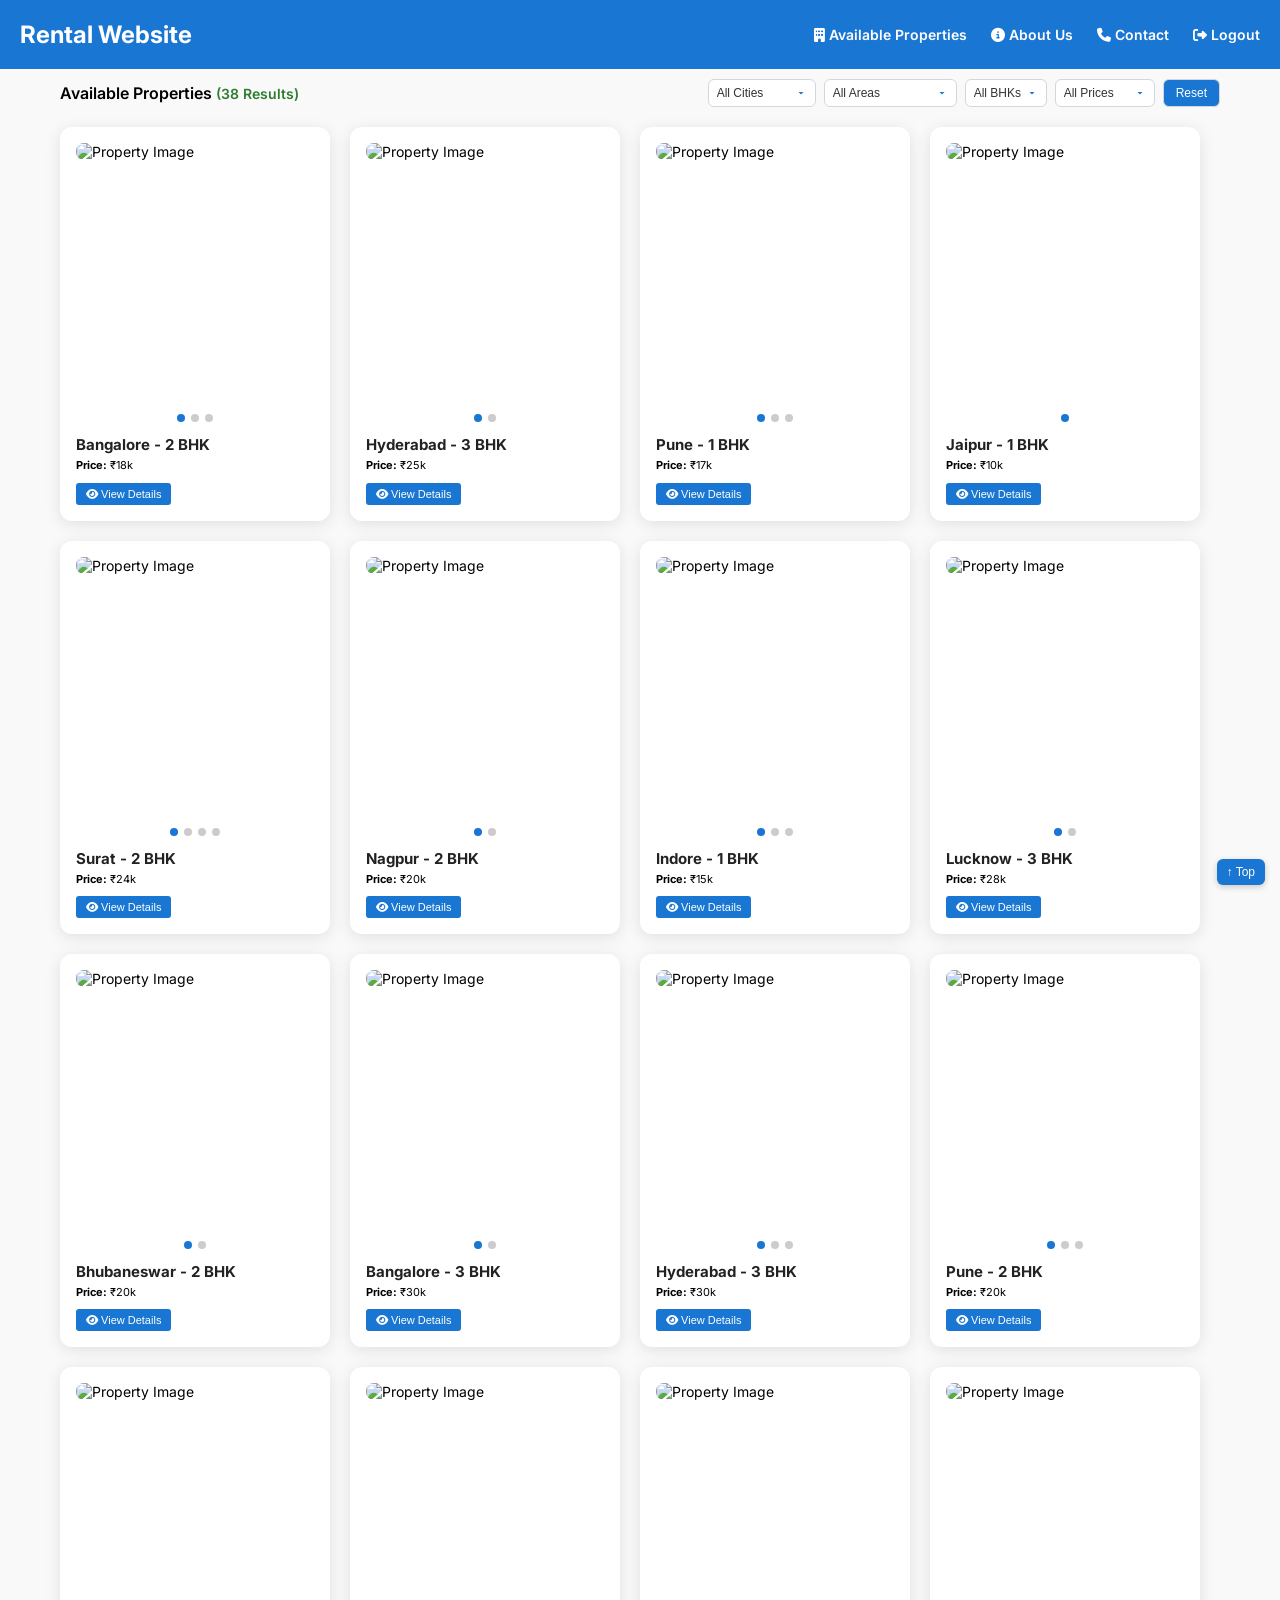
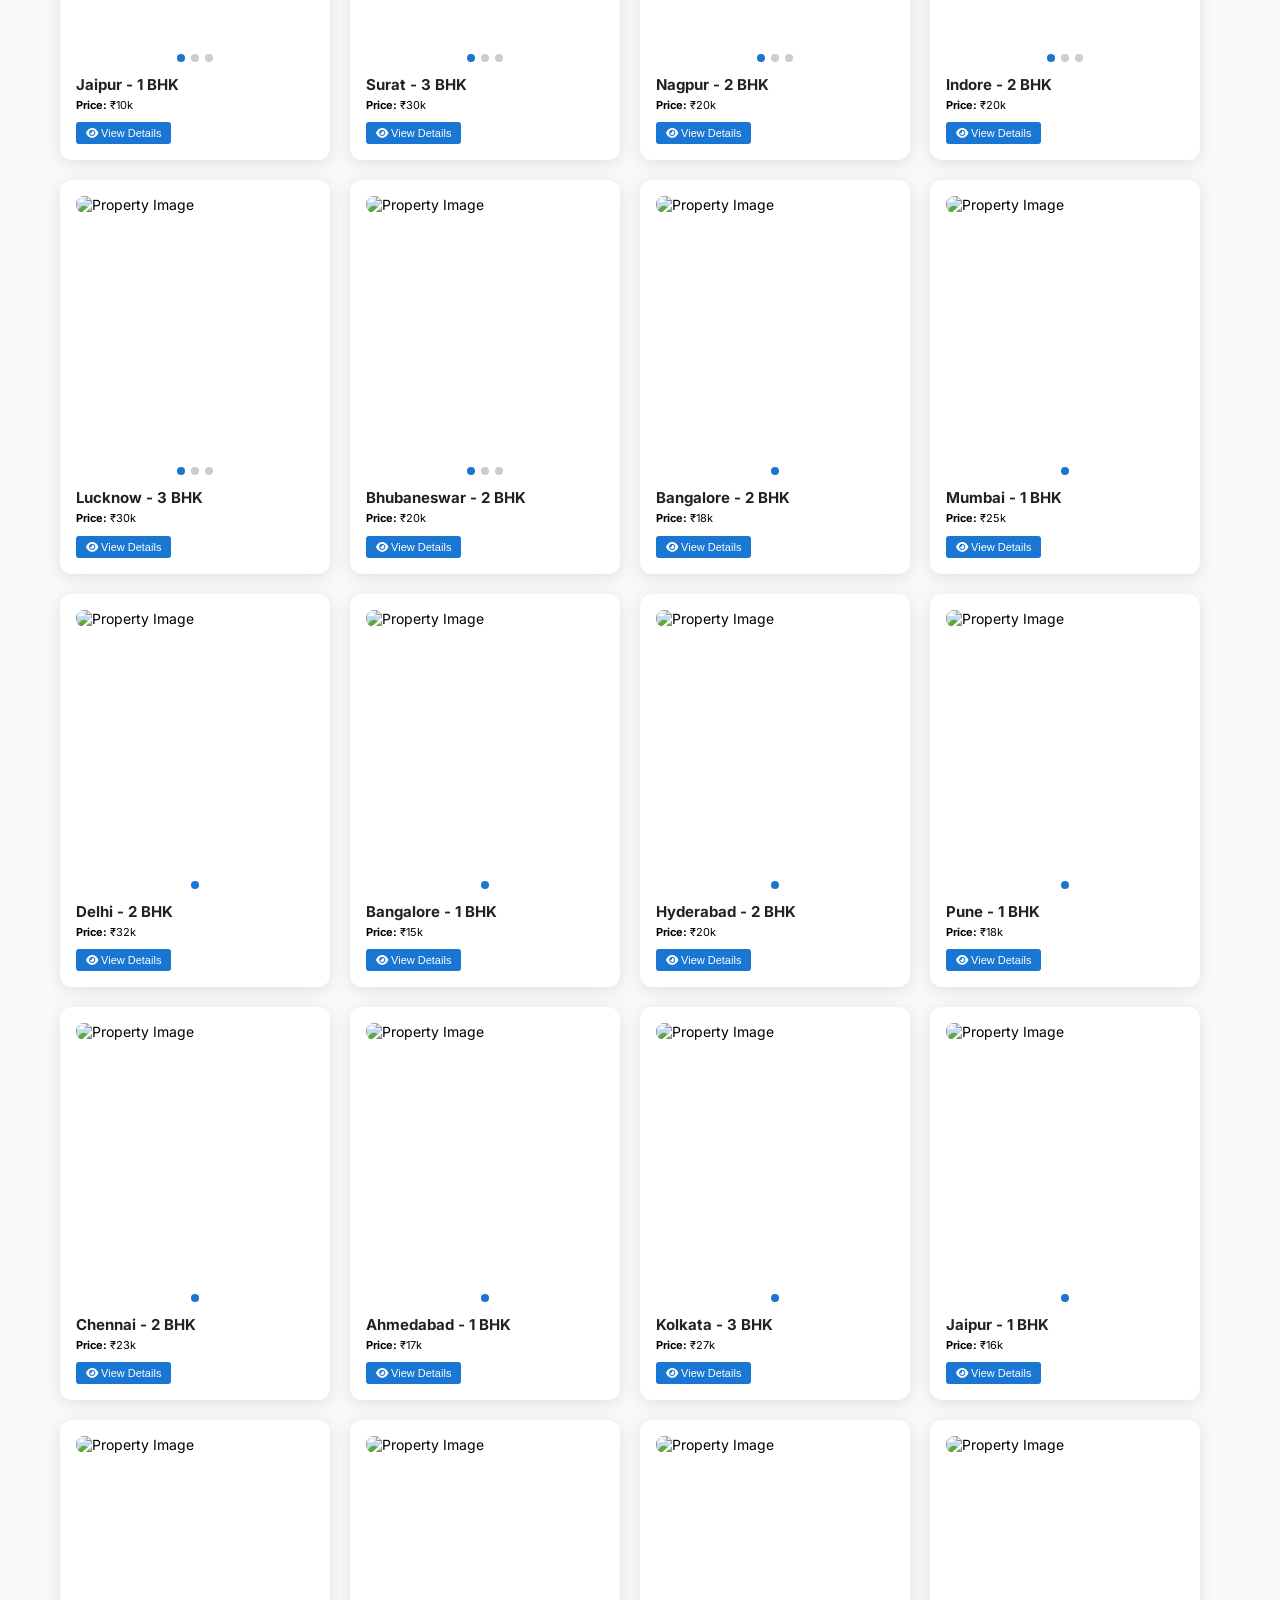
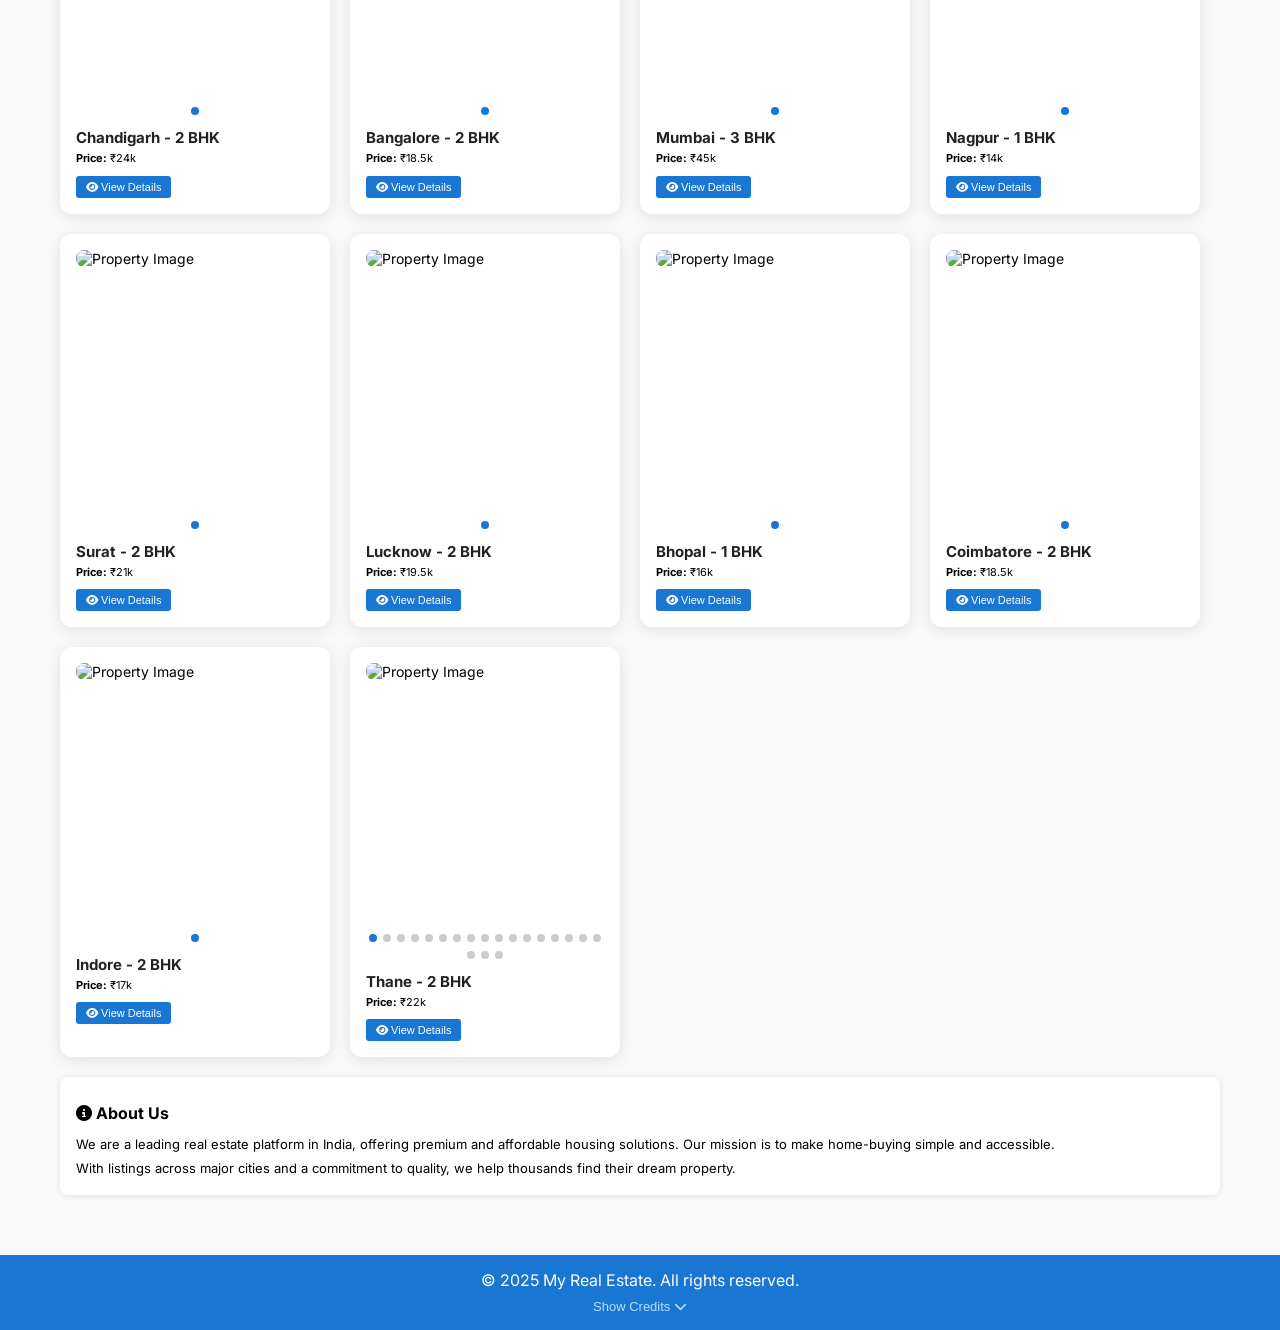
==== home.html @ e32c6130 "Add files via upload" ====
<!DOCTYPE html>
<html lang="en">
<head>
  <meta charset="UTF-8" />
  <title>My Real Estate</title>
  <link href="https://fonts.googleapis.com/css2?family=Inter:wght@400;600&display=swap" rel="stylesheet" />
  <link rel="stylesheet" href="https://cdnjs.cloudflare.com/ajax/libs/font-awesome/6.5.0/css/all.min.css" />
  <style>
    * { box-sizing: border-box; }
    
#backToTopBtn {
  display: block; /* Always visible */
  position: fixed;
  bottom: 15px;   /* Closer to bottom */
  right: 15px;    /* Closer to right edge */
  z-index: 100;
  font-size: 12px; /* Smaller text */
  border: none;
  outline: none;
  background-color: #1976d2;
  color: white;
  cursor: pointer;
  padding: 6px 10px; /* Smaller button size */
  border-radius: 6px;
  box-shadow: 0 2px 6px rgba(0,0,0,0.2);
  transition: opacity 0.3s ease;
}
#backToTopBtn:hover {
  background-color: #1565c0;
}

    
	
    body {
      margin: 0;
      font-family: 'Inter', sans-serif;
      background-color: #f9f9f9;
    }

    header {
      background-color: #1976d2;
      color: white;
      padding: 0 20px;
      display: flex;
      justify-content: space-between;
      align-items: center;
    }

    nav a {
      color: white;
      margin-left: 20px;
      text-decoration: none;
      font-weight: 600;
      font-size: 14px;
      cursor: pointer;
    }

    .container {
      max-width: 1200px;
      margin: auto;
      padding: 10px 20px;
    }

    .header-row {
      display: flex;
      justify-content: space-between;
      flex-wrap: wrap;
      align-items: center;
      margin-bottom: 20px;
      gap: 10px;
    }

select {
  appearance: none;
  -webkit-appearance: none;
  -moz-appearance: none;
  padding: 4px 24px 4px 8px;  /* compact padding */
  font-size: 12px;            /* smaller font */
  font-weight: 500;
  color: #333;
  background-color: #fff;
  border: 1px solid #cfd8dc;
  border-radius: 6px;         /* smaller radius */
  background-image: url('data:image/svg+xml;utf8,<svg fill="%231976d2" height="14" viewBox="0 0 24 24" width="14" xmlns="http://www.w3.org/2000/svg"><path d="M7 10l5 5 5-5z"/></svg>');
  background-repeat: no-repeat;
  background-position: right 8px center;
  background-size: 12px;
  transition: border-color 0.2s ease, box-shadow 0.2s ease;
  margin-right: 4px;
  height: 28px;               /* same height for all */
  line-height: 1.4;
  cursor: pointer;
}

select:hover {
  border-color: #90caf9;
}

select:focus {
  border-color: #1976d2;
  box-shadow: 0 0 0 2px rgba(25, 118, 210, 0.2);
  outline: none;
}

.reset-btn {
  height: 28px;              /* same height as filters */
  padding: 0 12px;           /* matches compact style */
  font-size: 12px;
  font-weight: 500;
  background-color: #1976d2;
  color: white;
  border: 1px solid #cfd8dc;
  border-radius: 6px;
  cursor: pointer;
  transition: background-color 0.2s ease;
}

.reset-btn:hover {
  background-color: #1565c0;
}

.header-row h2 {
  font-size: 16px;      /* smaller heading */
  font-weight: 600;
  margin: 0;
  display: flex;
  align-items: center;
}

.count-label {
  font-size: 12px;      /* matches filter text size */
  font-weight: 500;
  color: #2e7d32;       /* same green tone */
  margin-left: 4px;     /* small spacing */
}




    .property-list {
      display: flex;
      flex-wrap: wrap;
      gap: 20px;
      justify-content: flex-start;
    }

    .property-card {
      width: calc(25% - 20px);
      max-width: 380px;
      background-color: white;
      border-radius: 12px;
      box-shadow: 0 3px 16px rgba(0, 0, 0, 0.1);
      padding: 16px;
      position: relative;
      font-size: 14px;
      flex: none;
    }

    .image-carousel {
      position: relative;
      width: 100%;
      height: 260px;
      overflow: hidden;
    }

    .carousel-img {
      width: 100%;
      height: 260px;
      object-fit: cover;
      border-radius: 8px;
    }

    .property-card button {
      margin-top: 8px;
      padding: 5px 10px;
      font-size: 11px;
      border-radius: 3px;
      background-color: #1976d2;
      color: white;
      border: none;
      cursor: pointer;
    }

    .carousel-dots {
      text-align: center;
      margin-top: 5px;
    }

    .carousel-dot {
      display: inline-block;
      width: 8px;
      height: 8px;
      margin: 0 3px;
      background-color: #ccc;
      border-radius: 50%;
      cursor: pointer;
    }

    .carousel-dot.active {
      background-color: #1976d2;
    }

    .property-card h3 {
      margin: 10px 0 4px;
      font-size: 15px;
      color: #222;
    }

    .property-card p {
      margin: 2px 0;
      font-size: 11px;
      line-height: 1.3;
    }

    .pagination {
      text-align: center;
      margin: 20px 0;
    }

    .pagination button {
      padding: 6px 12px;
      margin: 0 5px;
      background-color: #1976d2;
      color: white;
      border: none;
      border-radius: 4px;
      cursor: pointer;
    }

    .modal {
      display: none;
      position: absolute;
      background: white;
      border-radius: 10px;
      padding: 12px 16px;
      width: 200px;
      z-index: 1000;
      font-size: 13px;
      color: #333;
      box-shadow: 0 4px 18px rgba(0, 0, 0, 0.15);
      border-top: 3px solid #1976d2;
    }

    .modal-content p {
      margin: 6px 0;
      font-size: 12px;
      line-height: 1.4;
    }

    .close-icon {
      position: absolute;
      top: 6px;
      right: 10px;
      font-size: 18px;
      color: #e53935;
      cursor: pointer;
      font-weight: bold;
      transition: color 0.2s ease;
    }

    .close-icon:hover {
      color: #c62828;
    }

    .info-sections {
      display: flex;
      justify-content: space-between;
      gap: 20px;
      flex-wrap: wrap;
    }

    .info-box {
      flex: 1;
      min-width: 300px;
      background: #fff;
      padding: 12px 16px;
      box-shadow: 0 1px 6px rgba(0, 0, 0, 0.1);
      border-radius: 8px;
      font-size: 13px;
      line-height: 1.4;
    }

    .info-box h2 {
      font-size: 16px;
      margin-bottom: 10px;
    }

    .info-box p {
      margin: 6px 0;
    }

    footer {
      background-color: #1976d2;
      color: white;
      text-align: center;
      padding: 15px;
      margin-top: 50px;
    }

    @media (max-width: 900px) {
      .property-card {
        width: calc(50% - 20px);
      }
    }

    @media (max-width: 600px) {
      .property-card {
        width: 100%;
      }
    }
    
.pagination button.active-page {
  background-color: #1565c0 !important;
  color: #fff !important;
  font-weight: bold;
  border: 1px solid #0d47a1;
}

.no-properties-msg {
  color: #d32f2f;
  background-color: #fdecea;
  padding: 15px;
  border-radius: 8px;
  border: 1px solid #f5c6cb;
  text-align: center;
  font-weight: 600;
  font-size: 14px;
  margin: 20px auto;
  max-width: 500px;
  box-shadow: 0 2px 8px rgba(211, 47, 47, 0.1);
}

.count-label {
  font-size: 14px;
  font-weight: 600;
  color: #2e7d32; /* Green tone */
}

.card-buttons {
  display: flex;
  justify-content: space-between;
  align-items: center;
  margin-top: 10px;
}

.card-buttons button {
  font-size: 12px;
  padding: 6px 10px;
  flex-shrink: 0;
  white-space: nowrap;
}


    
  </style>
</head>
<body>

<header>
  <h2>Rental Website</h2>
  <nav>
  <a href="#listings"><i class="fas fa-building"></i> Available Properties</a>
  <a href="#infoSection" onclick="showAbout()"><i class="fas fa-info-circle"></i> About Us</a>
  <a href="#infoSection" onclick="showContact()"><i class="fas fa-phone"></i> Contact</a>
  <a onclick="logout()"><i class="fas fa-sign-out-alt"></i> Logout</a>
</nav>

</header>

<div class="container" id="listings">
  <div class="header-row">
    <h2>Available Properties <span id="totalCount" class="count-label"></span></h2>
    <div>
      <select id="cityFilter" onchange="filterProperties()">
	  	 <option value="all">All Cities</option>
	  </select>
	  
	  <select id="areaFilter" onchange="filterProperties()">
		  <option value="all">All Area Sizes</option>
		</select>
			  

      <select id="bhkFilter" onchange="filterProperties()">
	  <option value="all">All BHKs</option>
	</select>

      <select id="priceFilter" onchange="filterProperties()">
      </select>
      <button class="reset-btn" onclick="resetFilters()">Reset</button>
    </div>
  </div>

  <div class="property-list" id="propertyList"></div>

<!--
  <div class="pagination">
    <button onclick="changePage(-1)" id="prevBtn">Previous</button>
    <span id="pageInfo">Page 1</span>
    <button onclick="changePage(1)" id="nextBtn">Next</button>
  </div>
-->  
</div>

<!-- 👇 Container where About and Contact toggle -->
<div class="container info-sections" id="infoSection">
  <div id="aboutSection" class="info-box">
    <h2><i class="fas fa-info-circle"></i> About Us</h2>
    <p>We are a leading real estate platform in India, offering premium and affordable housing solutions. Our mission is to make home-buying simple and accessible.</p>
    <p>With listings across major cities and a commitment to quality, we help thousands find their dream property.</p>
  </div>

  <div id="contactSection" class="info-box" style="display: none;">
    <h2><i class="fas fa-phone"></i>Contact Us</h2>
    <p><i class="fas fa-envelope-open-text"></i> Email: <a href="mailto:support@myrealestate.com">support@myrealestate.com</a></p>
    <p><i class="fas fa-phone-alt"></i> Phone: <a href="tel:+919876543210">+91-9876543210</a></p>
    <p><i class="fas fa-map-marker-alt"></i> Address: Koramangala, Bengaluru, India</p>
    <div style="margin-top: 10px; border-radius: 8px; overflow: hidden;">
      <iframe
        src="https://www.google.com/maps/embed?pb=!1m18!1m12!1m3!1d62241.8877383912!2d77.5791907!3d12.9351928!2m3!1f0!2f0!3f0!3m2!1i1024!2i768!4f13.1!3m3!1m2!1s0x3bae14413a0c69d5%3A0x466a4ab7e4cf2293!2sKoramangala%2C%20Bengaluru%2C%20Karnataka!5e0!3m2!1sen!2sin!4v1710019623000!5m2!1sen!2sin"
        width="100%" height="200" style="border:0;" allowfullscreen="" loading="lazy"
        referrerpolicy="no-referrer-when-downgrade"></iframe>
    </div>
    <button style="margin-top: 10px; background-color: #1976d2; color: white; border: none; padding: 8px 14px; border-radius: 4px; cursor: pointer;"
      onclick="window.open('https://www.google.com/maps/dir/?api=1&destination=Koramangala+Bengaluru', '_blank')"><i class="fas fa-map-signs"></i>
      Get Directions
    </button>
  </div>
</div>

<button id="backToTopBtn" onclick="scrollToTop()" title="Go to top">
  ↑ Top
</button>


<footer>
  <div>&copy; 2025 My Real Estate. All rights reserved.</div>
  <button onclick="toggleCredits()" style="margin-top: 8px; background: none; border: none; color: #bbdefb; cursor: pointer; font-size: 13px;">
    Show Credits <i class="fas fa-chevron-down"></i>
  </button>

  <div id="creditsSection" style="display: none; margin-top: 10px; font-size: 13px;">
    <p><i class="fas fa-laptop-code"></i> Website developed by <strong>KR Webcrafter’s Studio</strong></p>

    <p>
      <i class="fab fa-github"></i> 
      <a href="https://github.com/yourusername" target="_blank" style="color: #bbdefb;">GitHub</a>
      &nbsp;&nbsp;
      <i class="fab fa-linkedin"></i>
      <a href="https://linkedin.com/in/yourusername" target="_blank" style="color: #bbdefb;">LinkedIn</a>
    </p>
  </div>
</footer>


<div class="modal" id="detailsModal">
<div class="modal-content">
  <span class="close-icon" onclick="closeModal()" style="
  position: absolute;
  top: 10px;
  right: 10px;
  font-size: 24px;
  color: #e53935;
  cursor: pointer;
  font-weight: bold;
  z-index: 101;
  background: white;
  width: 30px;
  height: 30px;
  display: flex;
  align-items: center;
  justify-content: center;
  border-radius: 50%;
  box-shadow: 0 2px 6px rgba(0,0,0,0.2);
  transition: background-color 0.3s ease;
">×</span>

  <h3 id="modalTitle"></h3>
  <p id="modalDown"><i class="fas fa-money-bill-wave"></i> </p>
  <p id="modalFurnishing"><i class="fas fa-couch"></i> </p>
  <p id="modalToilet"><i class="fas fa-toilet"></i> </p>
  <p id="modalFloor"><i class="fas fa-layer-group"></i> </p>
  <p id="modalParking"><i class="fas fa-parking"></i> </p>
</div>
</div>

<!-- Image Carousel Modal -->
<div class="modal" id="imageModal" style="
  width: 70%;
  max-width: 600px;
  padding: 16px;
  background-color: #fff;
  border-radius: 12px;
  box-shadow: 0 4px 20px rgba(0,0,0,0.2);
  transition: all 0.3s ease;
">
  <span class="close-icon" onclick="closeImageModal()" style="
    position: absolute;
    top: 10px;
    right: 10px;
    font-size: 24px;
    color: #e53935;
    cursor: pointer;
    font-weight: bold;
    z-index: 101;
    background: white;
    width: 30px;
    height: 30px;
    display: flex;
    align-items: center;
    justify-content: center;
    border-radius: 50%;
    box-shadow: 0 2px 5px rgba(0,0,0,0.2);
  ">×</span>
  
  <div style="text-align: center; position: relative;">
    <img id="fullImage" src="" style="width: 100%; max-height: 380px; object-fit: cover; border-radius: 8px;" />
    
    <div style="margin-top: 12px;">
      <button onclick="prevFullImage()" style="
        background-color: #1976d2;
        color: white;
        padding: 6px 12px;
        border: none;
        border-radius: 4px;
        margin-right: 10px;
        font-size: 13px;
        cursor: pointer;
      ">
        <i class="fas fa-chevron-left"></i> Prev
      </button>

      <button onclick="nextFullImage()" style="
        background-color: #1976d2;
        color: white;
        padding: 6px 12px;
        border: none;
        border-radius: 4px;
        font-size: 13px;
        cursor: pointer;
      ">
        Next <i class="fas fa-chevron-right"></i>
      </button>
    </div>

    <p id="imageCountLabel" style="margin-top: 8px; font-size: 13px; color: #555;"></p>
  </div>
</div>


<script>
// let allProperties = [];
let allProperties = [ { "_id": { "$oid": "686e606b7a15c63a104bb1bb" }, "city": "Bangalore", "price": 18000, "bhk": 2, "downpayment": "₹70000", "furnishing": "Fully-Furnished", "toilet": "Western", "floor": "5th", "parking": "1 Car and 1 Bike", "images": [ "https://wallpapers.com/images/hd/house-corner-architecture-7vl0mtz3dfxod0fd.webp", "https://wallpapers.com/images/high/plant-lover-bedroom-5xwo5syvmfrs3hce.webp", "https://wallpapers.com/images/high/living-room-black-and-white-carpet-trvazhe8ygitlefn.webp" ], "title": "Bangalore - 2 BHK" }, { "_id": { "$oid": "686e606b7a15c63a104bb1bc" }, "city": "Hyderabad", "price": 25000, "bhk": 3, "downpayment": "₹70000", "furnishing": "Fully-Furnished", "toilet": "Western", "floor": "6th", "parking": "1 Car", "images": [ "https://wallpapers.com/images/hd/white-house-in-forest-rzsphc7b6bby2fbj.webp", "https://wallpapers.com/images/high/plant-lover-bedroom-5xwo5syvmfrs3hce.webp" ], "title": "Hyderabad - 3 BHK" }, { "_id": { "$oid": "686e606b7a15c63a104bb1bd" }, "city": "Pune", "price": 17000, "bhk": 1, "downpayment": "₹50000", "furnishing": "Semi-Furnished", "toilet": "Indian", "floor": "3rd", "parking": "1 Bike", "images": [ "https://wallpapers.com/images/high/brick-house-in-english-countryside-z0ykbsk1u7pqill1.webp", "https://wallpapers.com/images/high/boats-afloat-brunei-river-jx3idx65qk8ebea0.webp", "https://wallpapers.com/images/high/large-simple-bedroom-735chyi80pfn9emm.webp" ], "title": "Pune - 1 BHK" }, { "_id": { "$oid": "686e606b7a15c63a104bb1be" }, "city": "Jaipur", "price": 10000, "bhk": 1, "downpayment": "₹30000", "furnishing": "Unfurnished", "toilet": "Indian", "floor": "1st", "parking": "No Parking", "images": [ "https://wallpapers.com/images/high/painted-doors-work-of-art-h0woxbo9m1cu38sn.webp" ], "title": "Jaipur - 1 BHK" }, { "_id": { "$oid": "686e606b7a15c63a104bb1bf" }, "city": "Surat", "price": 24000, "bhk": 2, "downpayment": "₹70000", "furnishing": "Semi-Furnished", "toilet": "Western", "floor": "4th", "parking": "1 Bike", "images": [ "https://wallpapers.com/images/high/doors-of-preveli-monastery-courtyard-kgbaortyfkc3vnty.webp", "https://wallpapers.com/images/high/beautiful-modern-glass-house-ostbs83ndat62nre.webp", "https://wallpapers.com/images/high/vintage-yellow-wooden-double-door-smzoccdil5n0rmev.webp", "https://wallpapers.com/images/high/imac-on-bedroom-ads2r0fz1akdi4au.webp" ], "title": "Surat - 2 BHK" }, { "_id": { "$oid": "686e606b7a15c63a104bb1c0" }, "city": "Nagpur", "price": 20000, "bhk": 2, "downpayment": "₹50000", "furnishing": "Fully-Furnished", "toilet": "Western", "floor": "5th", "parking": "1 Car", "images": [ "https://wallpapers.com/images/high/window-selective-focus-vp8s45pxe904c9no.webp", "https://wallpapers.com/images/high/caption-tranquil-riverside-house-at-sunset-ldvzszycim2jy0hl.webp" ], "title": "Nagpur - 2 BHK" }, { "_id": { "$oid": "686e606b7a15c63a104bb1c1" }, "city": "Indore", "price": 15000, "bhk": 1, "downpayment": "₹50000", "furnishing": "Unfurnished", "toilet": "Indian", "floor": "3rd", "parking": "1 Car and 1 Bike", "images": [ "https://wallpapers.com/images/high/cushy-apartment-interiors-bpip1780rpytbso4.webp", "https://wallpapers.com/images/high/magical-night-sky-with-shooting-star-near-mount-fuji-wfyah5mckrlhxb9r.webp", "https://wallpapers.com/images/high/grottes-nok-alamy-togo-s4l53uyehspwntn4.webp" ], "title": "Indore - 1 BHK" }, { "_id": { "$oid": "686e606b7a15c63a104bb1c2" }, "city": "Lucknow", "price": 28000, "bhk": 3, "downpayment": "₹70000", "furnishing": "Fully-Furnished", "toilet": "Western", "floor": "6th", "parking": "1 Bike", "images": [ "https://wallpapers.com/images/hd/roadside-stone-house-4ppzoppo1m9ofgv1.webp", "https://wallpapers.com/images/high/farmhouse-desktop-yp3nvp12a3g1nsl2.webp" ], "title": "Lucknow - 3 BHK" }, { "_id": { "$oid": "686e606b7a15c63a104bb1c3" }, "city": "Bhubaneswar", "price": 20000, "bhk": 2, "downpayment": "₹50000", "furnishing": "Semi-Furnished", "toilet": "Indian", "floor": "2nd", "parking": "No Parking", "images": [ "https://wallpapers.com/images/high/small-gingerbread-cottage-on-display-e4hs6xoify7nxqxa.webp", "https://wallpapers.com/images/high/rose-hall-great-house-stone-stairs-u77r09fbjrhenm9j.webp" ], "title": "Bhubaneswar - 2 BHK" }, { "_id": { "$oid": "686e606b7a15c63a104bb1c4" }, "city": "Bangalore", "price": 30000, "bhk": 3, "downpayment": "₹70000", "furnishing": "Fully-Furnished", "toilet": "Western", "floor": "5th", "parking": "1 Car", "images": [ "https://wallpapers.com/images/hd/house-corner-architecture-7vl0mtz3dfxod0fd.webp", "https://wallpapers.com/images/high/plant-lover-bedroom-5xwo5syvmfrs3hce.webp" ], "title": "Bangalore - 3 BHK" }, { "_id": { "$oid": "686e606b7a15c63a104bb1c5" }, "city": "Mexico", "price": 30000, "bhk": 3, "downpayment": "₹70000", "furnishing": "Fully-Furnished", "toilet": "Western", "floor": "6th", "parking": "1 Car", "images": [ "https://wallpapercave.com/wp/wp12045406.png", "https://wallpapercave.com/w400/wp12669928.jpg", "https://wallpapercave.com/w400/wp12582273.jpg" ], "title": "Hyderabad - 3 BHK" }, { "_id": { "$oid": "686e606b7a15c63a104bb1c6" }, "city": "Mexico", "price": 20000, "bhk": 2, "downpayment": "₹50000", "furnishing": "Semi-Furnished", "toilet": "Indian", "floor": "3rd", "parking": "No Parking", "images": [ "https://wallpapercave.com/w400/wp15315453.jpg", "https://wallpapercave.com/w400/wp11945020.jpg", "https://wallpapercave.com/w400/wp15315298.jpg" ], "title": "Pune - 2 BHK" }, { "_id": { "$oid": "686e606b7a15c63a104bb1c7" }, "city": "Mexico", "price": 10000, "bhk": 1, "downpayment": "₹30000", "furnishing": "Unfurnished", "toilet": "Indian", "floor": "1st", "parking": "1 Bike", "images": [ "https://wallpapercave.com/wp/wp15315289.jpg", "https://wallpapercave.com/w400/wp15315299.jpg", "https://wallpapercave.com/w400/wp15315300.jpg" ], "title": "Jaipur - 1 BHK" }, { "_id": { "$oid": "686e606b7a15c63a104bb1c8" }, "city": "Mexico", "price": 30000, "bhk": 3, "downpayment": "₹70000", "furnishing": "Semi-Furnished", "toilet": "Western", "floor": "4th", "parking": "1 Car + 1 Bike", "images": [ "https://wallpapercave.com/w400/wp15315306.jpg", "https://wallpapercave.com/w400/wp13671236.jpg", "https://wallpapercave.com/w400/wp3867087.jpg" ], "title": "Surat - 3 BHK" }, { "_id": { "$oid": "686e606b7a15c63a104bb1c9" }, "city": "Mexico", "price": 20000, "bhk": 2, "downpayment": "₹50000", "furnishing": "Fully-Furnished", "toilet": "Western", "floor": "5th", "parking": "1 Car", "images": [ "https://wallpapercave.com/w400/wp15315300.jpg", "https://wallpapercave.com/w400/wp15315453.jpg", "https://wallpapercave.com/w400/wp15315449.jpg" ], "title": "Nagpur - 2 BHK" }, { "_id": { "$oid": "686e606b7a15c63a104bb1ca" }, "city": "Mexico", "price": 20000, "bhk": 2, "downpayment": "₹50000", "furnishing": "Unfurnished", "toilet": "Indian", "floor": "3rd", "parking": "1 Bike", "images": [ "https://wallpapercave.com/wp/wp14384424.jpg", "https://wallpapercave.com/w400/wp5355204.jpg", "https://wallpapercave.com/w400/wp15346908.png" ], "title": "Indore - 2 BHK" }, { "_id": { "$oid": "686e606b7a15c63a104bb1cb" }, "city": "Mexico", "price": 30000, "bhk": 3, "downpayment": "₹70000", "furnishing": "Fully-Furnished", "toilet": "Western", "floor": "6th", "parking": "1 Car + 1 Bike", "images": [ "https://wallpapercave.com/w400/wp13690983.png", "https://wallpapercave.com/w400/wp15346917.jpg", "https://wallpapercave.com/w400/wp15346900.jpg" ], "title": "Lucknow - 3 BHK", "area": "Hosapalya" }, { "_id": { "$oid": "686e606b7a15c63a104bb1cc" }, "city": "Mexico", "price": 20000, "bhk": 2, "downpayment": "₹50000", "furnishing": "Semi-Furnished", "toilet": "Indian", "floor": "2nd", "parking": "No Parking", "images": [ "https://wallpapercave.com/w400/wp14423827.jpg", "https://wallpapercave.com/w400/wp15346871.jpg", "https://wallpapercave.com/w400/wp15076453.webp" ], "title": "Bhubaneswar - 2 BHK", "area": "Kormangala" }, { "_id": { "$oid": "686e9c6bd392d29da2a5b8f6" }, "city": "Bangalore", "price": 18000, "bhk": 2, "downpayment": "₹70000", "furnishing": "Fully-Furnished", "toilet": "Western", "floor": "5th", "parking": "1 Car and 1 Bike", "images": [ "https://wallpapers.com/images/high/fancy-dining-area-house-interior-l4sbq9kvxy9bh3dn.webp" ], "title": "Bangalore - 2 BHK", "area": "HSR Layout" }, { "city": "Mumbai", "price": 25000, "bhk": 1, "downpayment": "₹60000", "furnishing": "Semi-Furnished", "toilet": "Western", "floor": "3rd", "parking": "1 Bike", "images": [ "https://wallpapers.com/images/high/bathroom-golden-framed-mirror-and-golden-sink-6bfnaxg9s04xahj6.webp" ], "title": "Mumbai - 1 BHK", "area": "Andheri East" }, { "city": "Delhi", "price": 32000, "bhk": 2, "downpayment": "₹90000", "furnishing": "Fully-Furnished", "toilet": "Indian", "floor": "2nd", "parking": "1 Car", "images": [ "https://wallpapers.com/images/high/nice-kitchen-countertop-with-two-potted-plants-sb4hi3z61wcashfc.webp" ], "title": "Delhi - 2 BHK", "area": "Saket" }, { "city": "Bangalore", "price": 15000, "bhk": 1, "downpayment": "₹50000", "furnishing": "Unfurnished", "toilet": "Western", "floor": "Ground", "parking": "No Parking", "images": [ "https://wallpapers.com/images/high/scary-home-miniature-ji6sgs3y3nsgrf4s.webp" ], "title": "Bangalore - 1 BHK", "area": "Electronic City" }, { "city": "Hyderabad", "price": 20000, "bhk": 2, "downpayment": "₹70000", "furnishing": "Fully-Furnished", "toilet": "Western", "floor": "4th", "parking": "1 Car", "images": [ "https://wallpapers.com/images/high/log-cabin-covered-in-snow-j2e3wuh01gw9fmsb.webp" ], "title": "Hyderabad - 2 BHK", "area": "Madhapur" }, { "city": "Pune", "price": 18000, "bhk": 1, "downpayment": "₹65000", "furnishing": "Semi-Furnished", "toilet": "Indian", "floor": "1st", "parking": "1 Bike", "images": [ "https://wallpapers.com/images/high/lovely-fancy-dining-house-interior-wltulp7e944l2eem.webp" ], "title": "Pune - 1 BHK", "area": "Wakad" }, { "city": "Chennai", "price": 23000, "bhk": 2, "downpayment": "₹80000", "furnishing": "Fully-Furnished", "toilet": "Western", "floor": "2nd", "parking": "1 Car and 1 Bike", "images": [ "https://wallpapers.com/images/high/herringbone-pattern-wooden-floor-with-natural-wood-texture-d7zh1vjl6220md9z.webp" ], "title": "Chennai - 2 BHK", "area": "Velachery" }, { "city": "Ahmedabad", "price": 17000, "bhk": 1, "downpayment": "₹60000", "furnishing": "Unfurnished", "toilet": "Indian", "floor": "3rd", "parking": "1 Bike", "images": [ "https://wallpapers.com/images/high/stairs-with-ornamental-iron-railing-lm160qp7nte1kmzq.webp" ], "title": "Ahmedabad - 1 BHK", "area": "Satellite" }, { "city": "Kolkata", "price": 27000, "bhk": 3, "downpayment": "₹100000", "furnishing": "Fully-Furnished", "toilet": "Western", "floor": "6th", "parking": "2 Cars", "images": [ "https://wallpapers.com/images/high/brick-wall-design-house-interior-o0hnz4lv5gyezb9m.webp" ], "title": "Kolkata - 3 BHK", "area": "Salt Lake" }, { "city": "Jaipur", "price": 16000, "bhk": 1, "downpayment": "₹55000", "furnishing": "Semi-Furnished", "toilet": "Indian", "floor": "Ground", "parking": "1 Bike", "images": [ "https://wallpapers.com/images/high/eccentric-lighting-design-oe6eqi1vawe1wqu7.webp" ], "title": "Jaipur - 1 BHK", "area": "Malviya Nagar" }, { "city": "Chandigarh", "price": 24000, "bhk": 2, "downpayment": "₹85000", "furnishing": "Fully-Furnished", "toilet": "Western", "floor": "3rd", "parking": "1 Car", "images": [ "https://wallpapers.com/images/hd/minimalist-white-room-dxum82v4c3494dxa.webp" ], "title": "Chandigarh - 2 BHK", "area": "Sector 22" }, { "city": "Bangalore", "price": 18500, "bhk": 2, "downpayment": "₹72000", "furnishing": "Semi-Furnished", "toilet": "Western", "floor": "5th", "parking": "1 Car and 1 Bike", "images": [ "https://wallpapers.com/images/high/3d-model-home-efardblu0mh32922.webp" ], "title": "Bangalore - 2 BHK", "area": "HSR Layout" }, { "city": "Mumbai", "price": 45000, "bhk": 3, "downpayment": "₹120000", "furnishing": "Fully-Furnished", "toilet": "Western", "floor": "8th", "parking": "2 Cars and 1 Bike", "images": [ "https://wallpapers.com/images/high/large-greenwich-ct-mansion-with-pool-wf77yq60q8ysyhol.webp" ], "title": "Mumbai - 3 BHK", "area": "Powai" }, { "city": "Nagpur", "price": 14000, "bhk": 1, "downpayment": "₹45000", "furnishing": "Unfurnished", "toilet": "Indian", "floor": "1st", "parking": "No Parking", "images": [ "https://wallpapers.com/images/high/couple-watching-movie-home-j6e0ps9j306rx1br.webp" ], "title": "Nagpur - 1 BHK", "area": "Dharampeth" }, { "city": "Surat", "price": 21000, "bhk": 2, "downpayment": "₹70000", "furnishing": "Fully-Furnished", "toilet": "Western", "floor": "2nd", "parking": "1 Car", "images": [ "https://wallpapers.com/images/high/clock-on-side-table-58cvxpwvu3dxideh.webp" ], "title": "Surat - 2 BHK", "area": "Adajan" }, { "city": "Lucknow", "price": 19500, "bhk": 2, "downpayment": "₹60000", "furnishing": "Semi-Furnished", "toilet": "Western", "floor": "1st", "parking": "1 Bike", "images": [ "https://wallpapers.com/images/high/minimalist-living-room-interior-design-6iijp2aqy7v5jxf4.webp" ], "title": "Lucknow - 2 BHK", "area": "Gomti Nagar" }, { "city": "Bhopal", "price": 16000, "bhk": 1, "downpayment": "₹50000", "furnishing": "Unfurnished", "toilet": "Indian", "floor": "Ground", "parking": "1 Bike", "images": [ "https://wallpapers.com/images/high/stylish-modern-living-room-hvv7l3e22zg8ya37.webp" ], "title": "Bhopal - 1 BHK", "area": "Arera Colony" }, { "city": "Coimbatore", "price": 18500, "bhk": 2, "downpayment": "₹70000", "furnishing": "Semi-Furnished", "toilet": "Western", "floor": "2nd", "parking": "1 Car", "images": [ "https://wallpapers.com/images/high/living-room-with-enchanted-forest-wall-pattern-zob7m5x20ee5c9zo.webp" ], "title": "Coimbatore - 2 BHK", "area": "RS Puram" }, { "city": "Indore", "price": 17000, "bhk": 2, "downpayment": "₹60000", "furnishing": "Unfurnished", "toilet": "Indian", "floor": "1st", "parking": "No Parking", "images": [ "https://wallpapers.com/images/high/cabin-overlooking-the-mountains-w8ms19tdjjtpa66v.webp" ], "title": "Indore - 2 BHK", "area": "Vijay Nagar" }, { "city": "Thane", "price": 22000, "bhk": 2, "downpayment": "₹75000", "furnishing": "Semi-Furnished", "toilet": "Western", "floor": "5th", "parking": "1 Car", "images": [ "https://wallpapers.com/images/high/fancy-dining-area-house-interior-l4sbq9kvxy9bh3dn.webp", "https://wallpapers.com/images/high/bathroom-golden-framed-mirror-and-golden-sink-6bfnaxg9s04xahj6.webp", "https://wallpapers.com/images/high/nice-kitchen-countertop-with-two-potted-plants-sb4hi3z61wcashfc.webp", "https://wallpapers.com/images/high/herringbone-pattern-wooden-floor-with-natural-wood-texture-d7zh1vjl6220md9z.webp", "https://wallpapers.com/images/high/scary-home-miniature-ji6sgs3y3nsgrf4s.webp", "https://wallpapers.com/images/high/large-greenwich-ct-mansion-with-pool-wf77yq60q8ysyhol.webp", "https://wallpapers.com/images/high/brick-wall-design-house-interior-o0hnz4lv5gyezb9m.webp", "https://wallpapers.com/images/high/3d-model-home-efardblu0mh32922.webp", "https://wallpapers.com/images/high/stairs-with-ornamental-iron-railing-lm160qp7nte1kmzq.webp", "https://wallpapers.com/images/high/lovely-fancy-dining-house-interior-wltulp7e944l2eem.webp", "https://wallpapers.com/images/high/couple-watching-movie-home-j6e0ps9j306rx1br.webp", "https://wallpapers.com/images/high/bathroom-bird-patterned-walls-gdgxxpky92yjzi3z.webp", "https://wallpapers.com/images/hd/minimalist-white-room-dxum82v4c3494dxa.webp", "https://wallpapers.com/images/high/stylish-modern-living-room-hvv7l3e22zg8ya37.webp", "https://wallpapers.com/images/high/minimalist-living-room-interior-design-6iijp2aqy7v5jxf4.webp", "https://wallpapers.com/images/high/clock-on-side-table-58cvxpwvu3dxideh.webp", "https://wallpapers.com/images/high/log-cabin-covered-in-snow-j2e3wuh01gw9fmsb.webp", "https://wallpapers.com/images/high/living-room-with-enchanted-forest-wall-pattern-zob7m5x20ee5c9zo.webp", "https://wallpapers.com/images/high/cabin-overlooking-the-mountains-w8ms19tdjjtpa66v.webp", "https://wallpapers.com/images/high/eccentric-lighting-design-oe6eqi1vawe1wqu7.webp" ], "title": "Thane - 2 BHK", "area": "Ghodbunder Road" } ];

function fetchProperties() {
	  fetch("getProperties")
	    .then(res => res.json())
	    .then(data => {
	      allProperties = data;

	      populateCityDropdown(data);
	      populateAreaDropdown(data); 
	      populatePriceDropdown(data);
	      populateBHKDropdown(data); // ✅ NEW
	      renderProperties();
	    })
	    .catch(err => {
	      console.error("Failed to fetch properties", err);
	      alert("Unable to load properties. Please try again later.");
	    });
	}
	
// window.onload = fetchProperties;
window.onload = () => {
  populateCityDropdown(allProperties);
  populateAreaDropdown(allProperties); // ✅ Fix added
  populatePriceDropdown(allProperties);
  populateBHKDropdown(allProperties);
  renderProperties();
};


function populateBHKDropdown(properties) {
	  const bhkSet = new Set();
	  properties.forEach(p => {
	    if (p.bhk != null) {
	      bhkSet.add(p.bhk);
	    }
	  });

	  const bhkFilter = document.getElementById("bhkFilter");
	  bhkFilter.innerHTML = `<option value="all">All BHKs</option>`;

	  Array.from(bhkSet).sort((a, b) => a - b).forEach(bhk => {
	    const option = document.createElement("option");
	    option.value = bhk;
	    option.textContent = `${bhk} BHK`;
	    bhkFilter.appendChild(option);
	  });
	}


function populatePriceDropdown(properties) {
	  const priceFilter = document.getElementById("priceFilter");
	  priceFilter.innerHTML = `<option value="all">All Prices</option>`;

	  const ranges = [
	    { min: 0, max: 10000 },
	    { min: 10001, max: 20000 },
	    { min: 20001, max: 30000 },
	    { min: 30001, max: 40000 },
	  ];

	  ranges.forEach(r => {
	    const option = document.createElement("option");
	    option.value = `${r.min}-${r.max}`;
	    option.textContent = `₹${formatIndianNumber(r.min)} - ₹${formatIndianNumber(r.max)}`;
	    priceFilter.appendChild(option);
	  });

	  // Add "Above 40000"
	  const aboveOption = document.createElement("option");
	  aboveOption.value = `40001-Infinity`;
	  aboveOption.textContent = `Above ₹${formatIndianNumber(40000)}`;
	  priceFilter.appendChild(aboveOption);
	}


function populateCityDropdown(properties) {
	  const citySet = new Set();
	  properties.forEach(p => {
	    if (p.city) {
	      citySet.add(p.city.trim());
	    }
	  });

	  const cityFilter = document.getElementById("cityFilter");
	  cityFilter.innerHTML = `<option value="all">All Cities</option>`;
	  
	  Array.from(citySet).sort().forEach(city => {
	    const option = document.createElement("option");
	    option.value = city;
	    option.textContent = city;
	    cityFilter.appendChild(option);
	  });
	}
	
function populateAreaDropdown(properties) {
	  const areaSet = new Set();
	  properties.forEach(p => {
	    if (p.area) {
	      areaSet.add(p.area.trim());
	    }
	  });

	  const areaFilter = document.getElementById("areaFilter");
	  areaFilter.innerHTML = `<option value="all">All Areas</option>`;

	  Array.from(areaSet).sort().forEach(area => {
	    const option = document.createElement("option");
	    option.value = area;
	    option.textContent = area;
	    areaFilter.appendChild(option);
	  });
	}


  let currentPage = 1;
  const itemsPerPage = 8;

function renderProperties() {
  const list = document.getElementById("propertyList");
  const pagination = document.querySelector(".pagination");
  list.innerHTML = "";

  const filtered = applyFilters();

  // Update total count
  document.getElementById("totalCount").textContent = `(${filtered.length} Results)`;

  // Handle no properties
  if (filtered.length === 0) {
    list.innerHTML = `
      <div class="no-properties-msg">
        ⚠️ No properties found matching your criteria.
      </div>
    `;
    // pagination.style.display = "none"; // Hide pagination if no results
    return;
  } else {
    // pagination.style.display = "block";
  }

  // ✅ Show all filtered properties (no slicing)
  const pageItems = filtered;

  // Render property cards
  pageItems.forEach(p => {
    const card = document.createElement("div");
    card.className = "property-card";
    card.setAttribute("data-images", JSON.stringify(p.images));
    card.setAttribute("data-downpayment", p.downpayment);
    card.setAttribute("data-furnishing", p.furnishing);
    card.setAttribute("data-toilet", p.toilet);
    card.setAttribute("data-area", p.area);
    card.setAttribute("data-floor", p.floor);
    card.setAttribute("data-parking", p.parking);

    card.innerHTML = `
      <div class="image-carousel">
        <img src="${p.images[0]}" class="carousel-img" data-index="0" alt="Property Image" onclick="showFullImagesFromImage(this)" />
      </div>
      <div class="carousel-dots">
        ${p.images.map((_, i) => `<span class="carousel-dot ${i === 0 ? 'active' : ''}" onclick="goToImage(this, ${i})"></span>`).join('')}
      </div>
      <h3>${p.title}</h3>
      <p><strong>Price:</strong> ₹${formatIndianNumber(Number(p.price))}</p>
      <div class="action-buttons">
        <button onclick="showDetails(this)"><i class="fas fa-eye"></i> View Details</button>
<!--        <button onclick="showFullImages(this)"><i class="fas fa-image"></i> View Full Images</button> -->
      </div>
    `;

    list.appendChild(card);
  });

  /*
  // 🔒 Pagination UI - COMMENTED OUT
  pagination.innerHTML = "";

  const totalPages = Math.ceil(filtered.length / itemsPerPage);
  currentPage = Math.max(1, Math.min(currentPage, totalPages));

  const prevBtn = document.createElement("button");
  prevBtn.innerHTML = '<i class="fas fa-chevron-left"></i>';
  prevBtn.disabled = currentPage === 1;
  prevBtn.onclick = () => changePage(-1);
  pagination.appendChild(prevBtn);

  const pageInfo = document.createElement("span");
  pageInfo.id = "pageInfo";
  pageInfo.style.margin = "0 10px";
  pageInfo.style.fontWeight = "600";
  pageInfo.textContent = `Page ${currentPage} of ${totalPages}`;
  pagination.appendChild(pageInfo);

  for (let i = 1; i <= totalPages; i++) {
    const pageBtn = document.createElement("button");
    pageBtn.textContent = i;
    if (i === currentPage) {
      pageBtn.classList.add("active-page");
    }
    pageBtn.onclick = () => {
      currentPage = i;
      renderProperties();
    };
    pagination.appendChild(pageBtn);
  }

  const nextBtn = document.createElement("button");
  nextBtn.innerHTML = '<i class="fas fa-chevron-right"></i>';
  nextBtn.disabled = currentPage === totalPages;
  nextBtn.onclick = () => changePage(1);
  pagination.appendChild(nextBtn);
  */

  // Scroll to top of listings
  document.getElementById("listings").scrollIntoView({ behavior: "smooth" });
}







  function prevImage(button) {
    const card = button.closest(".property-card");
    const img = card.querySelector(".carousel-img");
    const dots = card.querySelectorAll(".carousel-dot");
    const images = JSON.parse(card.dataset.images);
    let index = parseInt(img.dataset.index);
    index = (index - 1 + images.length) % images.length;
    img.src = images[index];
    img.dataset.index = index;
    updateDots(dots, index);
  }

  function nextImage(button) {
    const card = button.closest(".property-card");
    const img = card.querySelector(".carousel-img");
    const dots = card.querySelectorAll(".carousel-dot");
    const images = JSON.parse(card.dataset.images);
    let index = parseInt(img.dataset.index);
    index = (index + 1) % images.length;
    img.src = images[index];
    img.dataset.index = index;
    updateDots(dots, index);
  }

  function goToImage(dot, index) {
    const card = dot.closest(".property-card");
    const img = card.querySelector(".carousel-img");
    const images = JSON.parse(card.dataset.images);
    img.src = images[index];
    img.dataset.index = index;
    const dots = card.querySelectorAll(".carousel-dot");
    updateDots(dots, index);
  }

  function updateDots(dots, activeIndex) {
    dots.forEach((dot, i) => {
      dot.classList.toggle('active', i === activeIndex);
    });
  }

  function applyFilters() {
	  const city = document.getElementById("cityFilter").value.toLowerCase();
	  const area = document.getElementById("areaFilter").value.toLowerCase();
	  const bhk = document.getElementById("bhkFilter").value;
	  const priceRange = document.getElementById("priceFilter").value;

	  let minPrice = 0, maxPrice = Infinity;
	  if (priceRange !== "all") {
	    const [min, max] = priceRange.split("-");
	    minPrice = parseInt(min, 10);
	    maxPrice = max === "Infinity" ? Infinity : parseInt(max, 10);
	  }

	  return allProperties.filter(p =>
	    (city === "all" || (p.city && p.city.trim().toLowerCase() === city)) &&
	    (area === "all" || (p.area && p.area.trim().toLowerCase() === area)) &&
	    (bhk === "all" || p.bhk.toString() === bhk) &&
	    (p.price >= minPrice && p.price <= maxPrice)
	  );
	}



  function filterProperties() {
    currentPage = 1;
    renderProperties();
  }

  function resetFilters() {
	  document.getElementById("cityFilter").value = "all";
	  document.getElementById("areaFilter").value = "all"; // ✅
	  document.getElementById("bhkFilter").value = "all";
	  document.getElementById("priceFilter").value = "all";
	  filterProperties();
	}


  function changePage(delta) {
    currentPage += delta;
    renderProperties();
  }

  let modalTimeout;

	function showDetails(button) {
  const card = button.closest(".property-card");
  const modal = document.getElementById("detailsModal");

  // Disable ALL "View Images" buttons
  document.querySelectorAll(".property-card button:nth-of-type(2)").forEach(btn => {
    btn.disabled = true;
    btn.style.opacity = "0.5";
    btn.style.cursor = "not-allowed";
  });

  const rawDown = card.dataset.downpayment.replace(/[₹,]/g, '').trim();
  const formattedDown = formatIndianNumber(Number(rawDown));
  document.getElementById("modalDown").innerHTML = `<i class="fas fa-money-bill-wave"></i> Down Payment: ₹${formattedDown}`;
  document.getElementById("modalFurnishing").innerHTML = `<i class="fas fa-couch"></i> Furnishing: ${card.dataset.furnishing}`;
  document.getElementById("modalToilet").innerHTML = `<i class="fas fa-toilet"></i> Toilet Type: ${card.dataset.toilet}`;
  document.getElementById("modalFloor").innerHTML = `<i class="fas fa-layer-group"></i> Floor: ${card.dataset.floor}`;
  document.getElementById("modalParking").innerHTML = `<i class="fas fa-parking"></i> Parking: ${card.dataset.parking}`;

  modal.style.display = "block";
  modal.style.visibility = "hidden";

  requestAnimationFrame(() => {
    const rect = button.getBoundingClientRect();
    const scrollTop = window.pageYOffset || document.documentElement.scrollTop;
    const scrollLeft = window.pageXOffset || document.documentElement.scrollLeft;

    const modalHeight = modal.offsetHeight;
    const modalTop = rect.top + scrollTop - modalHeight - 10;
    const modalLeft = rect.left + scrollLeft;

    modal.style.top = `${modalTop}px`;
    modal.style.left = `${modalLeft}px`;
    modal.style.visibility = "visible";

    clearTimeout(modalTimeout);
//    modalTimeout = setTimeout(() => {
//      closeModal();
//    }, 3000);
  });
}

function closeModal() {
  document.getElementById("detailsModal").style.display = "none";

  // Re-enable ALL "View Images" buttons
  document.querySelectorAll(".property-card button:nth-of-type(2)").forEach(btn => {
    btn.disabled = false;
    btn.style.opacity = "1";
    btn.style.cursor = "pointer";
  });
}



  function logout() {
    window.location.href = "logout.html";
  }

  
  function showAbout() {
	    document.getElementById("aboutSection").style.display = "block";
	    document.getElementById("contactSection").style.display = "none";
	  }

	  function showContact() {
	    document.getElementById("aboutSection").style.display = "none";
	    document.getElementById("contactSection").style.display = "block";
	  }
	  
	  function toggleCredits() {
		  const section = document.getElementById("creditsSection");
		  const btn = event.currentTarget;
		  const icon = btn.querySelector("i");

		  if (section.style.display === "none") {
		    section.style.display = "block";
		    btn.innerHTML = 'Hide Credits <i class="fas fa-chevron-up"></i>';
		  } else {
		    section.style.display = "none";
		    btn.innerHTML = 'Show Credits <i class="fas fa-chevron-down"></i>';
		  }
		}
	  
	  function formatIndianNumber(num) {
		  if (num >= 1e7) return (num / 1e7).toFixed(1).replace(/\.0$/, '') + 'Cr';
		  if (num >= 1e5) return (num / 1e5).toFixed(1).replace(/\.0$/, '') + 'L';
		  if (num >= 1e3) return (num / 1e3).toFixed(1).replace(/\.0$/, '') + 'k';
		  return num.toString();
		}



</script>

<script>
  let imageModalIndex = 0;
  let currentImageList = [];
  let imageModalTimeout;

function showFullImages(button) {
  const card = button.closest(".property-card");
  currentImageList = JSON.parse(card.dataset.images);
  imageModalIndex = 0;

  // Disable ALL "View Details" buttons
  document.querySelectorAll(".property-card button:nth-of-type(1)").forEach(btn => {
    btn.disabled = true;
    btn.style.opacity = "0.5";
    btn.style.cursor = "not-allowed";
  });

  document.getElementById("fullImage").src = currentImageList[imageModalIndex];
  updateImageCountLabel();

  const modal = document.getElementById("imageModal");
  modal.style.display = "block";

  modal.style.position = "fixed";
  modal.style.top = "15%";
  modal.style.left = "50%";
  modal.style.transform = "translateX(-50%)";

  clearTimeout(imageModalTimeout);
  imageModalTimeout = setTimeout(() => {
    closeImageModal();
  }, 3000);
}


  function closeImageModal() {
  document.getElementById("imageModal").style.display = "none";
  clearTimeout(imageModalTimeout);

  // Re-enable ALL "View Details" buttons
  document.querySelectorAll(".property-card button:nth-of-type(1)").forEach(btn => {
    btn.disabled = false;
    btn.style.opacity = "1";
    btn.style.cursor = "pointer";
  });
}


  function prevFullImage() {
    if (currentImageList.length === 0) return;
    imageModalIndex = (imageModalIndex - 1 + currentImageList.length) % currentImageList.length;
    document.getElementById("fullImage").src = currentImageList[imageModalIndex];
    updateImageCountLabel();
    resetImageModalTimeout();
  }

  function nextFullImage() {
    if (currentImageList.length === 0) return;
    imageModalIndex = (imageModalIndex + 1) % currentImageList.length;
    document.getElementById("fullImage").src = currentImageList[imageModalIndex];
    updateImageCountLabel();
    resetImageModalTimeout();
  }

  function updateImageCountLabel() {
    document.getElementById("imageCountLabel").textContent = `Image ${imageModalIndex + 1} of ${currentImageList.length}`;
  }

  function resetImageModalTimeout() {
    clearTimeout(imageModalTimeout);
    imageModalTimeout = setTimeout(() => {
      closeImageModal();
    }, 3000);
  }
  
  

	function scrollToTop() {
	  window.scrollTo({ top: 0, behavior: "smooth" });
	}
	
	function showFullImagesFromImage(imgElement) {
  const card = imgElement.closest(".property-card");
  currentImageList = JSON.parse(card.dataset.images);
  imageModalIndex = parseInt(imgElement.dataset.index) || 0;

	  // Disable ALL "View Details" buttons
/* 	  document.querySelectorAll(".property-card button:nth-of-type(1)").forEach(btn => {
	    btn.disabled = true;
	    btn.style.opacity = "0.5";
	    btn.style.cursor = "not-allowed";
	  }); */

  document.getElementById("fullImage").src = currentImageList[imageModalIndex];
  updateImageCountLabel();

  const modal = document.getElementById("imageModal");
  modal.style.display = "block";
  modal.style.position = "fixed";
  modal.style.top = "15%";
  modal.style.left = "50%";
  modal.style.transform = "translateX(-50%)";

  clearTimeout(imageModalTimeout);
  imageModalTimeout = setTimeout(() => {
    closeImageModal();
  }, 3000);
}


	
</script>




</body>
</html>
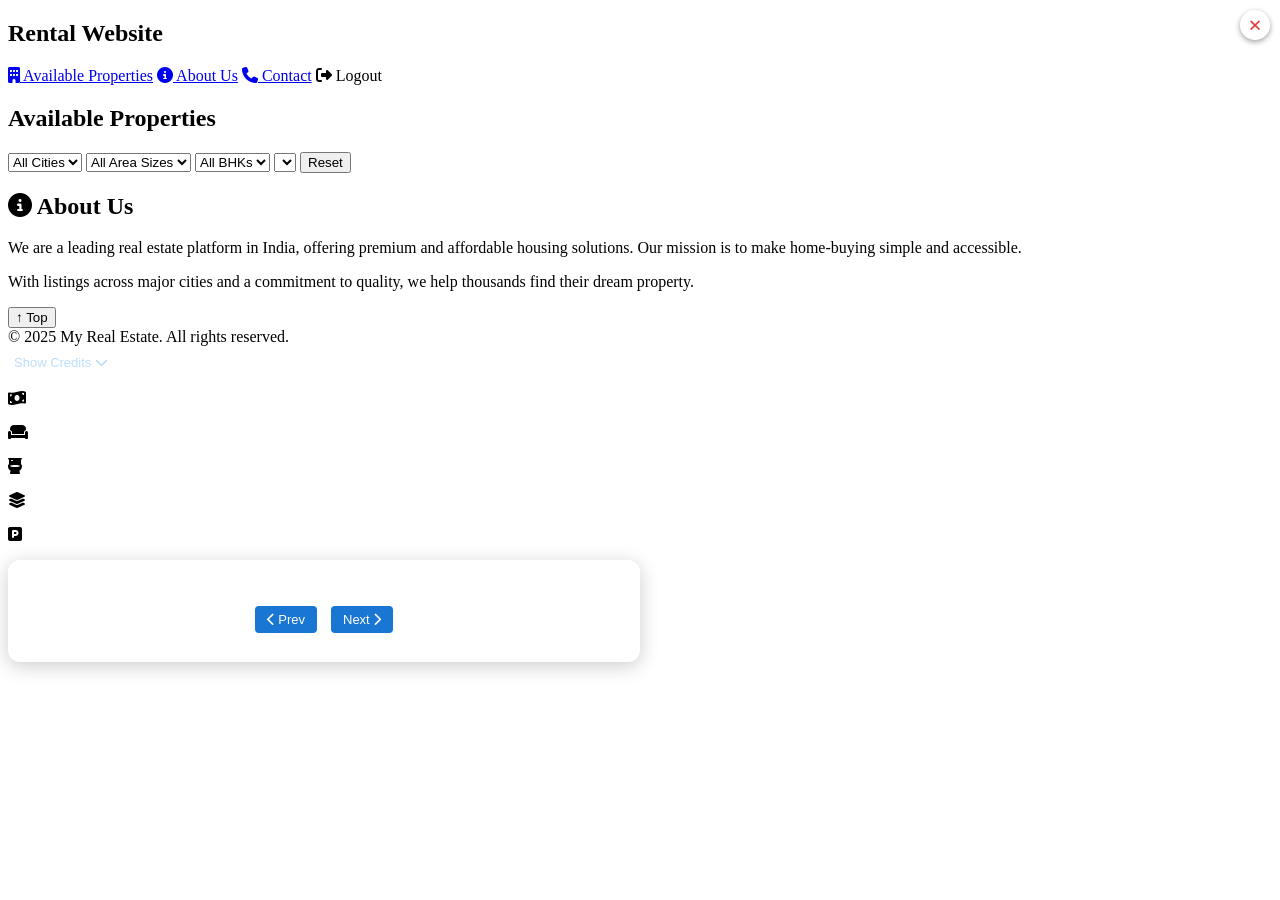
==== commit 2bd861d0: "Update home.html" ====
--- a/home.html
+++ b/home.html
@@ -5,354 +5,7 @@
   <title>My Real Estate</title>
   <link href="https://fonts.googleapis.com/css2?family=Inter:wght@400;600&display=swap" rel="stylesheet" />
   <link rel="stylesheet" href="https://cdnjs.cloudflare.com/ajax/libs/font-awesome/6.5.0/css/all.min.css" />
-  <style>
-    * { box-sizing: border-box; }
-    
-#backToTopBtn {
-  display: block; /* Always visible */
-  position: fixed;
-  bottom: 15px;   /* Closer to bottom */
-  right: 15px;    /* Closer to right edge */
-  z-index: 100;
-  font-size: 12px; /* Smaller text */
-  border: none;
-  outline: none;
-  background-color: #1976d2;
-  color: white;
-  cursor: pointer;
-  padding: 6px 10px; /* Smaller button size */
-  border-radius: 6px;
-  box-shadow: 0 2px 6px rgba(0,0,0,0.2);
-  transition: opacity 0.3s ease;
-}
-#backToTopBtn:hover {
-  background-color: #1565c0;
-}
-
-    
-	
-    body {
-      margin: 0;
-      font-family: 'Inter', sans-serif;
-      background-color: #f9f9f9;
-    }
-
-    header {
-      background-color: #1976d2;
-      color: white;
-      padding: 0 20px;
-      display: flex;
-      justify-content: space-between;
-      align-items: center;
-    }
-
-    nav a {
-      color: white;
-      margin-left: 20px;
-      text-decoration: none;
-      font-weight: 600;
-      font-size: 14px;
-      cursor: pointer;
-    }
-
-    .container {
-      max-width: 1200px;
-      margin: auto;
-      padding: 10px 20px;
-    }
-
-    .header-row {
-      display: flex;
-      justify-content: space-between;
-      flex-wrap: wrap;
-      align-items: center;
-      margin-bottom: 20px;
-      gap: 10px;
-    }
-
-select {
-  appearance: none;
-  -webkit-appearance: none;
-  -moz-appearance: none;
-  padding: 4px 24px 4px 8px;  /* compact padding */
-  font-size: 12px;            /* smaller font */
-  font-weight: 500;
-  color: #333;
-  background-color: #fff;
-  border: 1px solid #cfd8dc;
-  border-radius: 6px;         /* smaller radius */
-  background-image: url('data:image/svg+xml;utf8,<svg fill="%231976d2" height="14" viewBox="0 0 24 24" width="14" xmlns="http://www.w3.org/2000/svg"><path d="M7 10l5 5 5-5z"/></svg>');
-  background-repeat: no-repeat;
-  background-position: right 8px center;
-  background-size: 12px;
-  transition: border-color 0.2s ease, box-shadow 0.2s ease;
-  margin-right: 4px;
-  height: 28px;               /* same height for all */
-  line-height: 1.4;
-  cursor: pointer;
-}
-
-select:hover {
-  border-color: #90caf9;
-}
-
-select:focus {
-  border-color: #1976d2;
-  box-shadow: 0 0 0 2px rgba(25, 118, 210, 0.2);
-  outline: none;
-}
-
-.reset-btn {
-  height: 28px;              /* same height as filters */
-  padding: 0 12px;           /* matches compact style */
-  font-size: 12px;
-  font-weight: 500;
-  background-color: #1976d2;
-  color: white;
-  border: 1px solid #cfd8dc;
-  border-radius: 6px;
-  cursor: pointer;
-  transition: background-color 0.2s ease;
-}
-
-.reset-btn:hover {
-  background-color: #1565c0;
-}
-
-.header-row h2 {
-  font-size: 16px;      /* smaller heading */
-  font-weight: 600;
-  margin: 0;
-  display: flex;
-  align-items: center;
-}
-
-.count-label {
-  font-size: 12px;      /* matches filter text size */
-  font-weight: 500;
-  color: #2e7d32;       /* same green tone */
-  margin-left: 4px;     /* small spacing */
-}
-
-
-
-
-    .property-list {
-      display: flex;
-      flex-wrap: wrap;
-      gap: 20px;
-      justify-content: flex-start;
-    }
-
-    .property-card {
-      width: calc(25% - 20px);
-      max-width: 380px;
-      background-color: white;
-      border-radius: 12px;
-      box-shadow: 0 3px 16px rgba(0, 0, 0, 0.1);
-      padding: 16px;
-      position: relative;
-      font-size: 14px;
-      flex: none;
-    }
-
-    .image-carousel {
-      position: relative;
-      width: 100%;
-      height: 260px;
-      overflow: hidden;
-    }
-
-    .carousel-img {
-      width: 100%;
-      height: 260px;
-      object-fit: cover;
-      border-radius: 8px;
-    }
-
-    .property-card button {
-      margin-top: 8px;
-      padding: 5px 10px;
-      font-size: 11px;
-      border-radius: 3px;
-      background-color: #1976d2;
-      color: white;
-      border: none;
-      cursor: pointer;
-    }
-
-    .carousel-dots {
-      text-align: center;
-      margin-top: 5px;
-    }
-
-    .carousel-dot {
-      display: inline-block;
-      width: 8px;
-      height: 8px;
-      margin: 0 3px;
-      background-color: #ccc;
-      border-radius: 50%;
-      cursor: pointer;
-    }
-
-    .carousel-dot.active {
-      background-color: #1976d2;
-    }
-
-    .property-card h3 {
-      margin: 10px 0 4px;
-      font-size: 15px;
-      color: #222;
-    }
-
-    .property-card p {
-      margin: 2px 0;
-      font-size: 11px;
-      line-height: 1.3;
-    }
-
-    .pagination {
-      text-align: center;
-      margin: 20px 0;
-    }
-
-    .pagination button {
-      padding: 6px 12px;
-      margin: 0 5px;
-      background-color: #1976d2;
-      color: white;
-      border: none;
-      border-radius: 4px;
-      cursor: pointer;
-    }
-
-    .modal {
-      display: none;
-      position: absolute;
-      background: white;
-      border-radius: 10px;
-      padding: 12px 16px;
-      width: 200px;
-      z-index: 1000;
-      font-size: 13px;
-      color: #333;
-      box-shadow: 0 4px 18px rgba(0, 0, 0, 0.15);
-      border-top: 3px solid #1976d2;
-    }
-
-    .modal-content p {
-      margin: 6px 0;
-      font-size: 12px;
-      line-height: 1.4;
-    }
-
-    .close-icon {
-      position: absolute;
-      top: 6px;
-      right: 10px;
-      font-size: 18px;
-      color: #e53935;
-      cursor: pointer;
-      font-weight: bold;
-      transition: color 0.2s ease;
-    }
-
-    .close-icon:hover {
-      color: #c62828;
-    }
-
-    .info-sections {
-      display: flex;
-      justify-content: space-between;
-      gap: 20px;
-      flex-wrap: wrap;
-    }
-
-    .info-box {
-      flex: 1;
-      min-width: 300px;
-      background: #fff;
-      padding: 12px 16px;
-      box-shadow: 0 1px 6px rgba(0, 0, 0, 0.1);
-      border-radius: 8px;
-      font-size: 13px;
-      line-height: 1.4;
-    }
-
-    .info-box h2 {
-      font-size: 16px;
-      margin-bottom: 10px;
-    }
-
-    .info-box p {
-      margin: 6px 0;
-    }
-
-    footer {
-      background-color: #1976d2;
-      color: white;
-      text-align: center;
-      padding: 15px;
-      margin-top: 50px;
-    }
-
-    @media (max-width: 900px) {
-      .property-card {
-        width: calc(50% - 20px);
-      }
-    }
-
-    @media (max-width: 600px) {
-      .property-card {
-        width: 100%;
-      }
-    }
-    
-.pagination button.active-page {
-  background-color: #1565c0 !important;
-  color: #fff !important;
-  font-weight: bold;
-  border: 1px solid #0d47a1;
-}
-
-.no-properties-msg {
-  color: #d32f2f;
-  background-color: #fdecea;
-  padding: 15px;
-  border-radius: 8px;
-  border: 1px solid #f5c6cb;
-  text-align: center;
-  font-weight: 600;
-  font-size: 14px;
-  margin: 20px auto;
-  max-width: 500px;
-  box-shadow: 0 2px 8px rgba(211, 47, 47, 0.1);
-}
-
-.count-label {
-  font-size: 14px;
-  font-weight: 600;
-  color: #2e7d32; /* Green tone */
-}
-
-.card-buttons {
-  display: flex;
-  justify-content: space-between;
-  align-items: center;
-  margin-top: 10px;
-}
-
-.card-buttons button {
-  font-size: 12px;
-  padding: 6px 10px;
-  flex-shrink: 0;
-  white-space: nowrap;
-}
-
-
-    
-  </style>
+  <link rel="stylesheet" href="style.css" />
 </head>
 <body>
 
@@ -546,527 +199,6 @@
   </div>
 </div>
 
-
-<script>
-// let allProperties = [];
-let allProperties = [ { "_id": { "$oid": "686e606b7a15c63a104bb1bb" }, "city": "Bangalore", "price": 18000, "bhk": 2, "downpayment": "₹70000", "furnishing": "Fully-Furnished", "toilet": "Western", "floor": "5th", "parking": "1 Car and 1 Bike", "images": [ "https://wallpapers.com/images/hd/house-corner-architecture-7vl0mtz3dfxod0fd.webp", "https://wallpapers.com/images/high/plant-lover-bedroom-5xwo5syvmfrs3hce.webp", "https://wallpapers.com/images/high/living-room-black-and-white-carpet-trvazhe8ygitlefn.webp" ], "title": "Bangalore - 2 BHK" }, { "_id": { "$oid": "686e606b7a15c63a104bb1bc" }, "city": "Hyderabad", "price": 25000, "bhk": 3, "downpayment": "₹70000", "furnishing": "Fully-Furnished", "toilet": "Western", "floor": "6th", "parking": "1 Car", "images": [ "https://wallpapers.com/images/hd/white-house-in-forest-rzsphc7b6bby2fbj.webp", "https://wallpapers.com/images/high/plant-lover-bedroom-5xwo5syvmfrs3hce.webp" ], "title": "Hyderabad - 3 BHK" }, { "_id": { "$oid": "686e606b7a15c63a104bb1bd" }, "city": "Pune", "price": 17000, "bhk": 1, "downpayment": "₹50000", "furnishing": "Semi-Furnished", "toilet": "Indian", "floor": "3rd", "parking": "1 Bike", "images": [ "https://wallpapers.com/images/high/brick-house-in-english-countryside-z0ykbsk1u7pqill1.webp", "https://wallpapers.com/images/high/boats-afloat-brunei-river-jx3idx65qk8ebea0.webp", "https://wallpapers.com/images/high/large-simple-bedroom-735chyi80pfn9emm.webp" ], "title": "Pune - 1 BHK" }, { "_id": { "$oid": "686e606b7a15c63a104bb1be" }, "city": "Jaipur", "price": 10000, "bhk": 1, "downpayment": "₹30000", "furnishing": "Unfurnished", "toilet": "Indian", "floor": "1st", "parking": "No Parking", "images": [ "https://wallpapers.com/images/high/painted-doors-work-of-art-h0woxbo9m1cu38sn.webp" ], "title": "Jaipur - 1 BHK" }, { "_id": { "$oid": "686e606b7a15c63a104bb1bf" }, "city": "Surat", "price": 24000, "bhk": 2, "downpayment": "₹70000", "furnishing": "Semi-Furnished", "toilet": "Western", "floor": "4th", "parking": "1 Bike", "images": [ "https://wallpapers.com/images/high/doors-of-preveli-monastery-courtyard-kgbaortyfkc3vnty.webp", "https://wallpapers.com/images/high/beautiful-modern-glass-house-ostbs83ndat62nre.webp", "https://wallpapers.com/images/high/vintage-yellow-wooden-double-door-smzoccdil5n0rmev.webp", "https://wallpapers.com/images/high/imac-on-bedroom-ads2r0fz1akdi4au.webp" ], "title": "Surat - 2 BHK" }, { "_id": { "$oid": "686e606b7a15c63a104bb1c0" }, "city": "Nagpur", "price": 20000, "bhk": 2, "downpayment": "₹50000", "furnishing": "Fully-Furnished", "toilet": "Western", "floor": "5th", "parking": "1 Car", "images": [ "https://wallpapers.com/images/high/window-selective-focus-vp8s45pxe904c9no.webp", "https://wallpapers.com/images/high/caption-tranquil-riverside-house-at-sunset-ldvzszycim2jy0hl.webp" ], "title": "Nagpur - 2 BHK" }, { "_id": { "$oid": "686e606b7a15c63a104bb1c1" }, "city": "Indore", "price": 15000, "bhk": 1, "downpayment": "₹50000", "furnishing": "Unfurnished", "toilet": "Indian", "floor": "3rd", "parking": "1 Car and 1 Bike", "images": [ "https://wallpapers.com/images/high/cushy-apartment-interiors-bpip1780rpytbso4.webp", "https://wallpapers.com/images/high/magical-night-sky-with-shooting-star-near-mount-fuji-wfyah5mckrlhxb9r.webp", "https://wallpapers.com/images/high/grottes-nok-alamy-togo-s4l53uyehspwntn4.webp" ], "title": "Indore - 1 BHK" }, { "_id": { "$oid": "686e606b7a15c63a104bb1c2" }, "city": "Lucknow", "price": 28000, "bhk": 3, "downpayment": "₹70000", "furnishing": "Fully-Furnished", "toilet": "Western", "floor": "6th", "parking": "1 Bike", "images": [ "https://wallpapers.com/images/hd/roadside-stone-house-4ppzoppo1m9ofgv1.webp", "https://wallpapers.com/images/high/farmhouse-desktop-yp3nvp12a3g1nsl2.webp" ], "title": "Lucknow - 3 BHK" }, { "_id": { "$oid": "686e606b7a15c63a104bb1c3" }, "city": "Bhubaneswar", "price": 20000, "bhk": 2, "downpayment": "₹50000", "furnishing": "Semi-Furnished", "toilet": "Indian", "floor": "2nd", "parking": "No Parking", "images": [ "https://wallpapers.com/images/high/small-gingerbread-cottage-on-display-e4hs6xoify7nxqxa.webp", "https://wallpapers.com/images/high/rose-hall-great-house-stone-stairs-u77r09fbjrhenm9j.webp" ], "title": "Bhubaneswar - 2 BHK" }, { "_id": { "$oid": "686e606b7a15c63a104bb1c4" }, "city": "Bangalore", "price": 30000, "bhk": 3, "downpayment": "₹70000", "furnishing": "Fully-Furnished", "toilet": "Western", "floor": "5th", "parking": "1 Car", "images": [ "https://wallpapers.com/images/hd/house-corner-architecture-7vl0mtz3dfxod0fd.webp", "https://wallpapers.com/images/high/plant-lover-bedroom-5xwo5syvmfrs3hce.webp" ], "title": "Bangalore - 3 BHK" }, { "_id": { "$oid": "686e606b7a15c63a104bb1c5" }, "city": "Mexico", "price": 30000, "bhk": 3, "downpayment": "₹70000", "furnishing": "Fully-Furnished", "toilet": "Western", "floor": "6th", "parking": "1 Car", "images": [ "https://wallpapercave.com/wp/wp12045406.png", "https://wallpapercave.com/w400/wp12669928.jpg", "https://wallpapercave.com/w400/wp12582273.jpg" ], "title": "Hyderabad - 3 BHK" }, { "_id": { "$oid": "686e606b7a15c63a104bb1c6" }, "city": "Mexico", "price": 20000, "bhk": 2, "downpayment": "₹50000", "furnishing": "Semi-Furnished", "toilet": "Indian", "floor": "3rd", "parking": "No Parking", "images": [ "https://wallpapercave.com/w400/wp15315453.jpg", "https://wallpapercave.com/w400/wp11945020.jpg", "https://wallpapercave.com/w400/wp15315298.jpg" ], "title": "Pune - 2 BHK" }, { "_id": { "$oid": "686e606b7a15c63a104bb1c7" }, "city": "Mexico", "price": 10000, "bhk": 1, "downpayment": "₹30000", "furnishing": "Unfurnished", "toilet": "Indian", "floor": "1st", "parking": "1 Bike", "images": [ "https://wallpapercave.com/wp/wp15315289.jpg", "https://wallpapercave.com/w400/wp15315299.jpg", "https://wallpapercave.com/w400/wp15315300.jpg" ], "title": "Jaipur - 1 BHK" }, { "_id": { "$oid": "686e606b7a15c63a104bb1c8" }, "city": "Mexico", "price": 30000, "bhk": 3, "downpayment": "₹70000", "furnishing": "Semi-Furnished", "toilet": "Western", "floor": "4th", "parking": "1 Car + 1 Bike", "images": [ "https://wallpapercave.com/w400/wp15315306.jpg", "https://wallpapercave.com/w400/wp13671236.jpg", "https://wallpapercave.com/w400/wp3867087.jpg" ], "title": "Surat - 3 BHK" }, { "_id": { "$oid": "686e606b7a15c63a104bb1c9" }, "city": "Mexico", "price": 20000, "bhk": 2, "downpayment": "₹50000", "furnishing": "Fully-Furnished", "toilet": "Western", "floor": "5th", "parking": "1 Car", "images": [ "https://wallpapercave.com/w400/wp15315300.jpg", "https://wallpapercave.com/w400/wp15315453.jpg", "https://wallpapercave.com/w400/wp15315449.jpg" ], "title": "Nagpur - 2 BHK" }, { "_id": { "$oid": "686e606b7a15c63a104bb1ca" }, "city": "Mexico", "price": 20000, "bhk": 2, "downpayment": "₹50000", "furnishing": "Unfurnished", "toilet": "Indian", "floor": "3rd", "parking": "1 Bike", "images": [ "https://wallpapercave.com/wp/wp14384424.jpg", "https://wallpapercave.com/w400/wp5355204.jpg", "https://wallpapercave.com/w400/wp15346908.png" ], "title": "Indore - 2 BHK" }, { "_id": { "$oid": "686e606b7a15c63a104bb1cb" }, "city": "Mexico", "price": 30000, "bhk": 3, "downpayment": "₹70000", "furnishing": "Fully-Furnished", "toilet": "Western", "floor": "6th", "parking": "1 Car + 1 Bike", "images": [ "https://wallpapercave.com/w400/wp13690983.png", "https://wallpapercave.com/w400/wp15346917.jpg", "https://wallpapercave.com/w400/wp15346900.jpg" ], "title": "Lucknow - 3 BHK", "area": "Hosapalya" }, { "_id": { "$oid": "686e606b7a15c63a104bb1cc" }, "city": "Mexico", "price": 20000, "bhk": 2, "downpayment": "₹50000", "furnishing": "Semi-Furnished", "toilet": "Indian", "floor": "2nd", "parking": "No Parking", "images": [ "https://wallpapercave.com/w400/wp14423827.jpg", "https://wallpapercave.com/w400/wp15346871.jpg", "https://wallpapercave.com/w400/wp15076453.webp" ], "title": "Bhubaneswar - 2 BHK", "area": "Kormangala" }, { "_id": { "$oid": "686e9c6bd392d29da2a5b8f6" }, "city": "Bangalore", "price": 18000, "bhk": 2, "downpayment": "₹70000", "furnishing": "Fully-Furnished", "toilet": "Western", "floor": "5th", "parking": "1 Car and 1 Bike", "images": [ "https://wallpapers.com/images/high/fancy-dining-area-house-interior-l4sbq9kvxy9bh3dn.webp" ], "title": "Bangalore - 2 BHK", "area": "HSR Layout" }, { "city": "Mumbai", "price": 25000, "bhk": 1, "downpayment": "₹60000", "furnishing": "Semi-Furnished", "toilet": "Western", "floor": "3rd", "parking": "1 Bike", "images": [ "https://wallpapers.com/images/high/bathroom-golden-framed-mirror-and-golden-sink-6bfnaxg9s04xahj6.webp" ], "title": "Mumbai - 1 BHK", "area": "Andheri East" }, { "city": "Delhi", "price": 32000, "bhk": 2, "downpayment": "₹90000", "furnishing": "Fully-Furnished", "toilet": "Indian", "floor": "2nd", "parking": "1 Car", "images": [ "https://wallpapers.com/images/high/nice-kitchen-countertop-with-two-potted-plants-sb4hi3z61wcashfc.webp" ], "title": "Delhi - 2 BHK", "area": "Saket" }, { "city": "Bangalore", "price": 15000, "bhk": 1, "downpayment": "₹50000", "furnishing": "Unfurnished", "toilet": "Western", "floor": "Ground", "parking": "No Parking", "images": [ "https://wallpapers.com/images/high/scary-home-miniature-ji6sgs3y3nsgrf4s.webp" ], "title": "Bangalore - 1 BHK", "area": "Electronic City" }, { "city": "Hyderabad", "price": 20000, "bhk": 2, "downpayment": "₹70000", "furnishing": "Fully-Furnished", "toilet": "Western", "floor": "4th", "parking": "1 Car", "images": [ "https://wallpapers.com/images/high/log-cabin-covered-in-snow-j2e3wuh01gw9fmsb.webp" ], "title": "Hyderabad - 2 BHK", "area": "Madhapur" }, { "city": "Pune", "price": 18000, "bhk": 1, "downpayment": "₹65000", "furnishing": "Semi-Furnished", "toilet": "Indian", "floor": "1st", "parking": "1 Bike", "images": [ "https://wallpapers.com/images/high/lovely-fancy-dining-house-interior-wltulp7e944l2eem.webp" ], "title": "Pune - 1 BHK", "area": "Wakad" }, { "city": "Chennai", "price": 23000, "bhk": 2, "downpayment": "₹80000", "furnishing": "Fully-Furnished", "toilet": "Western", "floor": "2nd", "parking": "1 Car and 1 Bike", "images": [ "https://wallpapers.com/images/high/herringbone-pattern-wooden-floor-with-natural-wood-texture-d7zh1vjl6220md9z.webp" ], "title": "Chennai - 2 BHK", "area": "Velachery" }, { "city": "Ahmedabad", "price": 17000, "bhk": 1, "downpayment": "₹60000", "furnishing": "Unfurnished", "toilet": "Indian", "floor": "3rd", "parking": "1 Bike", "images": [ "https://wallpapers.com/images/high/stairs-with-ornamental-iron-railing-lm160qp7nte1kmzq.webp" ], "title": "Ahmedabad - 1 BHK", "area": "Satellite" }, { "city": "Kolkata", "price": 27000, "bhk": 3, "downpayment": "₹100000", "furnishing": "Fully-Furnished", "toilet": "Western", "floor": "6th", "parking": "2 Cars", "images": [ "https://wallpapers.com/images/high/brick-wall-design-house-interior-o0hnz4lv5gyezb9m.webp" ], "title": "Kolkata - 3 BHK", "area": "Salt Lake" }, { "city": "Jaipur", "price": 16000, "bhk": 1, "downpayment": "₹55000", "furnishing": "Semi-Furnished", "toilet": "Indian", "floor": "Ground", "parking": "1 Bike", "images": [ "https://wallpapers.com/images/high/eccentric-lighting-design-oe6eqi1vawe1wqu7.webp" ], "title": "Jaipur - 1 BHK", "area": "Malviya Nagar" }, { "city": "Chandigarh", "price": 24000, "bhk": 2, "downpayment": "₹85000", "furnishing": "Fully-Furnished", "toilet": "Western", "floor": "3rd", "parking": "1 Car", "images": [ "https://wallpapers.com/images/hd/minimalist-white-room-dxum82v4c3494dxa.webp" ], "title": "Chandigarh - 2 BHK", "area": "Sector 22" }, { "city": "Bangalore", "price": 18500, "bhk": 2, "downpayment": "₹72000", "furnishing": "Semi-Furnished", "toilet": "Western", "floor": "5th", "parking": "1 Car and 1 Bike", "images": [ "https://wallpapers.com/images/high/3d-model-home-efardblu0mh32922.webp" ], "title": "Bangalore - 2 BHK", "area": "HSR Layout" }, { "city": "Mumbai", "price": 45000, "bhk": 3, "downpayment": "₹120000", "furnishing": "Fully-Furnished", "toilet": "Western", "floor": "8th", "parking": "2 Cars and 1 Bike", "images": [ "https://wallpapers.com/images/high/large-greenwich-ct-mansion-with-pool-wf77yq60q8ysyhol.webp" ], "title": "Mumbai - 3 BHK", "area": "Powai" }, { "city": "Nagpur", "price": 14000, "bhk": 1, "downpayment": "₹45000", "furnishing": "Unfurnished", "toilet": "Indian", "floor": "1st", "parking": "No Parking", "images": [ "https://wallpapers.com/images/high/couple-watching-movie-home-j6e0ps9j306rx1br.webp" ], "title": "Nagpur - 1 BHK", "area": "Dharampeth" }, { "city": "Surat", "price": 21000, "bhk": 2, "downpayment": "₹70000", "furnishing": "Fully-Furnished", "toilet": "Western", "floor": "2nd", "parking": "1 Car", "images": [ "https://wallpapers.com/images/high/clock-on-side-table-58cvxpwvu3dxideh.webp" ], "title": "Surat - 2 BHK", "area": "Adajan" }, { "city": "Lucknow", "price": 19500, "bhk": 2, "downpayment": "₹60000", "furnishing": "Semi-Furnished", "toilet": "Western", "floor": "1st", "parking": "1 Bike", "images": [ "https://wallpapers.com/images/high/minimalist-living-room-interior-design-6iijp2aqy7v5jxf4.webp" ], "title": "Lucknow - 2 BHK", "area": "Gomti Nagar" }, { "city": "Bhopal", "price": 16000, "bhk": 1, "downpayment": "₹50000", "furnishing": "Unfurnished", "toilet": "Indian", "floor": "Ground", "parking": "1 Bike", "images": [ "https://wallpapers.com/images/high/stylish-modern-living-room-hvv7l3e22zg8ya37.webp" ], "title": "Bhopal - 1 BHK", "area": "Arera Colony" }, { "city": "Coimbatore", "price": 18500, "bhk": 2, "downpayment": "₹70000", "furnishing": "Semi-Furnished", "toilet": "Western", "floor": "2nd", "parking": "1 Car", "images": [ "https://wallpapers.com/images/high/living-room-with-enchanted-forest-wall-pattern-zob7m5x20ee5c9zo.webp" ], "title": "Coimbatore - 2 BHK", "area": "RS Puram" }, { "city": "Indore", "price": 17000, "bhk": 2, "downpayment": "₹60000", "furnishing": "Unfurnished", "toilet": "Indian", "floor": "1st", "parking": "No Parking", "images": [ "https://wallpapers.com/images/high/cabin-overlooking-the-mountains-w8ms19tdjjtpa66v.webp" ], "title": "Indore - 2 BHK", "area": "Vijay Nagar" }, { "city": "Thane", "price": 22000, "bhk": 2, "downpayment": "₹75000", "furnishing": "Semi-Furnished", "toilet": "Western", "floor": "5th", "parking": "1 Car", "images": [ "https://wallpapers.com/images/high/fancy-dining-area-house-interior-l4sbq9kvxy9bh3dn.webp", "https://wallpapers.com/images/high/bathroom-golden-framed-mirror-and-golden-sink-6bfnaxg9s04xahj6.webp", "https://wallpapers.com/images/high/nice-kitchen-countertop-with-two-potted-plants-sb4hi3z61wcashfc.webp", "https://wallpapers.com/images/high/herringbone-pattern-wooden-floor-with-natural-wood-texture-d7zh1vjl6220md9z.webp", "https://wallpapers.com/images/high/scary-home-miniature-ji6sgs3y3nsgrf4s.webp", "https://wallpapers.com/images/high/large-greenwich-ct-mansion-with-pool-wf77yq60q8ysyhol.webp", "https://wallpapers.com/images/high/brick-wall-design-house-interior-o0hnz4lv5gyezb9m.webp", "https://wallpapers.com/images/high/3d-model-home-efardblu0mh32922.webp", "https://wallpapers.com/images/high/stairs-with-ornamental-iron-railing-lm160qp7nte1kmzq.webp", "https://wallpapers.com/images/high/lovely-fancy-dining-house-interior-wltulp7e944l2eem.webp", "https://wallpapers.com/images/high/couple-watching-movie-home-j6e0ps9j306rx1br.webp", "https://wallpapers.com/images/high/bathroom-bird-patterned-walls-gdgxxpky92yjzi3z.webp", "https://wallpapers.com/images/hd/minimalist-white-room-dxum82v4c3494dxa.webp", "https://wallpapers.com/images/high/stylish-modern-living-room-hvv7l3e22zg8ya37.webp", "https://wallpapers.com/images/high/minimalist-living-room-interior-design-6iijp2aqy7v5jxf4.webp", "https://wallpapers.com/images/high/clock-on-side-table-58cvxpwvu3dxideh.webp", "https://wallpapers.com/images/high/log-cabin-covered-in-snow-j2e3wuh01gw9fmsb.webp", "https://wallpapers.com/images/high/living-room-with-enchanted-forest-wall-pattern-zob7m5x20ee5c9zo.webp", "https://wallpapers.com/images/high/cabin-overlooking-the-mountains-w8ms19tdjjtpa66v.webp", "https://wallpapers.com/images/high/eccentric-lighting-design-oe6eqi1vawe1wqu7.webp" ], "title": "Thane - 2 BHK", "area": "Ghodbunder Road" } ];
-
-function fetchProperties() {
-	  fetch("getProperties")
-	    .then(res => res.json())
-	    .then(data => {
-	      allProperties = data;
-
-	      populateCityDropdown(data);
-	      populateAreaDropdown(data); 
-	      populatePriceDropdown(data);
-	      populateBHKDropdown(data); // ✅ NEW
-	      renderProperties();
-	    })
-	    .catch(err => {
-	      console.error("Failed to fetch properties", err);
-	      alert("Unable to load properties. Please try again later.");
-	    });
-	}
-	
-// window.onload = fetchProperties;
-window.onload = () => {
-  populateCityDropdown(allProperties);
-  populateAreaDropdown(allProperties); // ✅ Fix added
-  populatePriceDropdown(allProperties);
-  populateBHKDropdown(allProperties);
-  renderProperties();
-};
-
-
-function populateBHKDropdown(properties) {
-	  const bhkSet = new Set();
-	  properties.forEach(p => {
-	    if (p.bhk != null) {
-	      bhkSet.add(p.bhk);
-	    }
-	  });
-
-	  const bhkFilter = document.getElementById("bhkFilter");
-	  bhkFilter.innerHTML = `<option value="all">All BHKs</option>`;
-
-	  Array.from(bhkSet).sort((a, b) => a - b).forEach(bhk => {
-	    const option = document.createElement("option");
-	    option.value = bhk;
-	    option.textContent = `${bhk} BHK`;
-	    bhkFilter.appendChild(option);
-	  });
-	}
-
-
-function populatePriceDropdown(properties) {
-	  const priceFilter = document.getElementById("priceFilter");
-	  priceFilter.innerHTML = `<option value="all">All Prices</option>`;
-
-	  const ranges = [
-	    { min: 0, max: 10000 },
-	    { min: 10001, max: 20000 },
-	    { min: 20001, max: 30000 },
-	    { min: 30001, max: 40000 },
-	  ];
-
-	  ranges.forEach(r => {
-	    const option = document.createElement("option");
-	    option.value = `${r.min}-${r.max}`;
-	    option.textContent = `₹${formatIndianNumber(r.min)} - ₹${formatIndianNumber(r.max)}`;
-	    priceFilter.appendChild(option);
-	  });
-
-	  // Add "Above 40000"
-	  const aboveOption = document.createElement("option");
-	  aboveOption.value = `40001-Infinity`;
-	  aboveOption.textContent = `Above ₹${formatIndianNumber(40000)}`;
-	  priceFilter.appendChild(aboveOption);
-	}
-
-
-function populateCityDropdown(properties) {
-	  const citySet = new Set();
-	  properties.forEach(p => {
-	    if (p.city) {
-	      citySet.add(p.city.trim());
-	    }
-	  });
-
-	  const cityFilter = document.getElementById("cityFilter");
-	  cityFilter.innerHTML = `<option value="all">All Cities</option>`;
-	  
-	  Array.from(citySet).sort().forEach(city => {
-	    const option = document.createElement("option");
-	    option.value = city;
-	    option.textContent = city;
-	    cityFilter.appendChild(option);
-	  });
-	}
-	
-function populateAreaDropdown(properties) {
-	  const areaSet = new Set();
-	  properties.forEach(p => {
-	    if (p.area) {
-	      areaSet.add(p.area.trim());
-	    }
-	  });
-
-	  const areaFilter = document.getElementById("areaFilter");
-	  areaFilter.innerHTML = `<option value="all">All Areas</option>`;
-
-	  Array.from(areaSet).sort().forEach(area => {
-	    const option = document.createElement("option");
-	    option.value = area;
-	    option.textContent = area;
-	    areaFilter.appendChild(option);
-	  });
-	}
-
-
-  let currentPage = 1;
-  const itemsPerPage = 8;
-
-function renderProperties() {
-  const list = document.getElementById("propertyList");
-  const pagination = document.querySelector(".pagination");
-  list.innerHTML = "";
-
-  const filtered = applyFilters();
-
-  // Update total count
-  document.getElementById("totalCount").textContent = `(${filtered.length} Results)`;
-
-  // Handle no properties
-  if (filtered.length === 0) {
-    list.innerHTML = `
-      <div class="no-properties-msg">
-        ⚠️ No properties found matching your criteria.
-      </div>
-    `;
-    // pagination.style.display = "none"; // Hide pagination if no results
-    return;
-  } else {
-    // pagination.style.display = "block";
-  }
-
-  // ✅ Show all filtered properties (no slicing)
-  const pageItems = filtered;
-
-  // Render property cards
-  pageItems.forEach(p => {
-    const card = document.createElement("div");
-    card.className = "property-card";
-    card.setAttribute("data-images", JSON.stringify(p.images));
-    card.setAttribute("data-downpayment", p.downpayment);
-    card.setAttribute("data-furnishing", p.furnishing);
-    card.setAttribute("data-toilet", p.toilet);
-    card.setAttribute("data-area", p.area);
-    card.setAttribute("data-floor", p.floor);
-    card.setAttribute("data-parking", p.parking);
-
-    card.innerHTML = `
-      <div class="image-carousel">
-        <img src="${p.images[0]}" class="carousel-img" data-index="0" alt="Property Image" onclick="showFullImagesFromImage(this)" />
-      </div>
-      <div class="carousel-dots">
-        ${p.images.map((_, i) => `<span class="carousel-dot ${i === 0 ? 'active' : ''}" onclick="goToImage(this, ${i})"></span>`).join('')}
-      </div>
-      <h3>${p.title}</h3>
-      <p><strong>Price:</strong> ₹${formatIndianNumber(Number(p.price))}</p>
-      <div class="action-buttons">
-        <button onclick="showDetails(this)"><i class="fas fa-eye"></i> View Details</button>
-<!--        <button onclick="showFullImages(this)"><i class="fas fa-image"></i> View Full Images</button> -->
-      </div>
-    `;
-
-    list.appendChild(card);
-  });
-
-  /*
-  // 🔒 Pagination UI - COMMENTED OUT
-  pagination.innerHTML = "";
-
-  const totalPages = Math.ceil(filtered.length / itemsPerPage);
-  currentPage = Math.max(1, Math.min(currentPage, totalPages));
-
-  const prevBtn = document.createElement("button");
-  prevBtn.innerHTML = '<i class="fas fa-chevron-left"></i>';
-  prevBtn.disabled = currentPage === 1;
-  prevBtn.onclick = () => changePage(-1);
-  pagination.appendChild(prevBtn);
-
-  const pageInfo = document.createElement("span");
-  pageInfo.id = "pageInfo";
-  pageInfo.style.margin = "0 10px";
-  pageInfo.style.fontWeight = "600";
-  pageInfo.textContent = `Page ${currentPage} of ${totalPages}`;
-  pagination.appendChild(pageInfo);
-
-  for (let i = 1; i <= totalPages; i++) {
-    const pageBtn = document.createElement("button");
-    pageBtn.textContent = i;
-    if (i === currentPage) {
-      pageBtn.classList.add("active-page");
-    }
-    pageBtn.onclick = () => {
-      currentPage = i;
-      renderProperties();
-    };
-    pagination.appendChild(pageBtn);
-  }
-
-  const nextBtn = document.createElement("button");
-  nextBtn.innerHTML = '<i class="fas fa-chevron-right"></i>';
-  nextBtn.disabled = currentPage === totalPages;
-  nextBtn.onclick = () => changePage(1);
-  pagination.appendChild(nextBtn);
-  */
-
-  // Scroll to top of listings
-  document.getElementById("listings").scrollIntoView({ behavior: "smooth" });
-}
-
-
-
-
-
-
-
-  function prevImage(button) {
-    const card = button.closest(".property-card");
-    const img = card.querySelector(".carousel-img");
-    const dots = card.querySelectorAll(".carousel-dot");
-    const images = JSON.parse(card.dataset.images);
-    let index = parseInt(img.dataset.index);
-    index = (index - 1 + images.length) % images.length;
-    img.src = images[index];
-    img.dataset.index = index;
-    updateDots(dots, index);
-  }
-
-  function nextImage(button) {
-    const card = button.closest(".property-card");
-    const img = card.querySelector(".carousel-img");
-    const dots = card.querySelectorAll(".carousel-dot");
-    const images = JSON.parse(card.dataset.images);
-    let index = parseInt(img.dataset.index);
-    index = (index + 1) % images.length;
-    img.src = images[index];
-    img.dataset.index = index;
-    updateDots(dots, index);
-  }
-
-  function goToImage(dot, index) {
-    const card = dot.closest(".property-card");
-    const img = card.querySelector(".carousel-img");
-    const images = JSON.parse(card.dataset.images);
-    img.src = images[index];
-    img.dataset.index = index;
-    const dots = card.querySelectorAll(".carousel-dot");
-    updateDots(dots, index);
-  }
-
-  function updateDots(dots, activeIndex) {
-    dots.forEach((dot, i) => {
-      dot.classList.toggle('active', i === activeIndex);
-    });
-  }
-
-  function applyFilters() {
-	  const city = document.getElementById("cityFilter").value.toLowerCase();
-	  const area = document.getElementById("areaFilter").value.toLowerCase();
-	  const bhk = document.getElementById("bhkFilter").value;
-	  const priceRange = document.getElementById("priceFilter").value;
-
-	  let minPrice = 0, maxPrice = Infinity;
-	  if (priceRange !== "all") {
-	    const [min, max] = priceRange.split("-");
-	    minPrice = parseInt(min, 10);
-	    maxPrice = max === "Infinity" ? Infinity : parseInt(max, 10);
-	  }
-
-	  return allProperties.filter(p =>
-	    (city === "all" || (p.city && p.city.trim().toLowerCase() === city)) &&
-	    (area === "all" || (p.area && p.area.trim().toLowerCase() === area)) &&
-	    (bhk === "all" || p.bhk.toString() === bhk) &&
-	    (p.price >= minPrice && p.price <= maxPrice)
-	  );
-	}
-
-
-
-  function filterProperties() {
-    currentPage = 1;
-    renderProperties();
-  }
-
-  function resetFilters() {
-	  document.getElementById("cityFilter").value = "all";
-	  document.getElementById("areaFilter").value = "all"; // ✅
-	  document.getElementById("bhkFilter").value = "all";
-	  document.getElementById("priceFilter").value = "all";
-	  filterProperties();
-	}
-
-
-  function changePage(delta) {
-    currentPage += delta;
-    renderProperties();
-  }
-
-  let modalTimeout;
-
-	function showDetails(button) {
-  const card = button.closest(".property-card");
-  const modal = document.getElementById("detailsModal");
-
-  // Disable ALL "View Images" buttons
-  document.querySelectorAll(".property-card button:nth-of-type(2)").forEach(btn => {
-    btn.disabled = true;
-    btn.style.opacity = "0.5";
-    btn.style.cursor = "not-allowed";
-  });
-
-  const rawDown = card.dataset.downpayment.replace(/[₹,]/g, '').trim();
-  const formattedDown = formatIndianNumber(Number(rawDown));
-  document.getElementById("modalDown").innerHTML = `<i class="fas fa-money-bill-wave"></i> Down Payment: ₹${formattedDown}`;
-  document.getElementById("modalFurnishing").innerHTML = `<i class="fas fa-couch"></i> Furnishing: ${card.dataset.furnishing}`;
-  document.getElementById("modalToilet").innerHTML = `<i class="fas fa-toilet"></i> Toilet Type: ${card.dataset.toilet}`;
-  document.getElementById("modalFloor").innerHTML = `<i class="fas fa-layer-group"></i> Floor: ${card.dataset.floor}`;
-  document.getElementById("modalParking").innerHTML = `<i class="fas fa-parking"></i> Parking: ${card.dataset.parking}`;
-
-  modal.style.display = "block";
-  modal.style.visibility = "hidden";
-
-  requestAnimationFrame(() => {
-    const rect = button.getBoundingClientRect();
-    const scrollTop = window.pageYOffset || document.documentElement.scrollTop;
-    const scrollLeft = window.pageXOffset || document.documentElement.scrollLeft;
-
-    const modalHeight = modal.offsetHeight;
-    const modalTop = rect.top + scrollTop - modalHeight - 10;
-    const modalLeft = rect.left + scrollLeft;
-
-    modal.style.top = `${modalTop}px`;
-    modal.style.left = `${modalLeft}px`;
-    modal.style.visibility = "visible";
-
-    clearTimeout(modalTimeout);
-//    modalTimeout = setTimeout(() => {
-//      closeModal();
-//    }, 3000);
-  });
-}
-
-function closeModal() {
-  document.getElementById("detailsModal").style.display = "none";
-
-  // Re-enable ALL "View Images" buttons
-  document.querySelectorAll(".property-card button:nth-of-type(2)").forEach(btn => {
-    btn.disabled = false;
-    btn.style.opacity = "1";
-    btn.style.cursor = "pointer";
-  });
-}
-
-
-
-  function logout() {
-    window.location.href = "logout.html";
-  }
-
-  
-  function showAbout() {
-	    document.getElementById("aboutSection").style.display = "block";
-	    document.getElementById("contactSection").style.display = "none";
-	  }
-
-	  function showContact() {
-	    document.getElementById("aboutSection").style.display = "none";
-	    document.getElementById("contactSection").style.display = "block";
-	  }
-	  
-	  function toggleCredits() {
-		  const section = document.getElementById("creditsSection");
-		  const btn = event.currentTarget;
-		  const icon = btn.querySelector("i");
-
-		  if (section.style.display === "none") {
-		    section.style.display = "block";
-		    btn.innerHTML = 'Hide Credits <i class="fas fa-chevron-up"></i>';
-		  } else {
-		    section.style.display = "none";
-		    btn.innerHTML = 'Show Credits <i class="fas fa-chevron-down"></i>';
-		  }
-		}
-	  
-	  function formatIndianNumber(num) {
-		  if (num >= 1e7) return (num / 1e7).toFixed(1).replace(/\.0$/, '') + 'Cr';
-		  if (num >= 1e5) return (num / 1e5).toFixed(1).replace(/\.0$/, '') + 'L';
-		  if (num >= 1e3) return (num / 1e3).toFixed(1).replace(/\.0$/, '') + 'k';
-		  return num.toString();
-		}
-
-
-
-</script>
-
-<script>
-  let imageModalIndex = 0;
-  let currentImageList = [];
-  let imageModalTimeout;
-
-function showFullImages(button) {
-  const card = button.closest(".property-card");
-  currentImageList = JSON.parse(card.dataset.images);
-  imageModalIndex = 0;
-
-  // Disable ALL "View Details" buttons
-  document.querySelectorAll(".property-card button:nth-of-type(1)").forEach(btn => {
-    btn.disabled = true;
-    btn.style.opacity = "0.5";
-    btn.style.cursor = "not-allowed";
-  });
-
-  document.getElementById("fullImage").src = currentImageList[imageModalIndex];
-  updateImageCountLabel();
-
-  const modal = document.getElementById("imageModal");
-  modal.style.display = "block";
-
-  modal.style.position = "fixed";
-  modal.style.top = "15%";
-  modal.style.left = "50%";
-  modal.style.transform = "translateX(-50%)";
-
-  clearTimeout(imageModalTimeout);
-  imageModalTimeout = setTimeout(() => {
-    closeImageModal();
-  }, 3000);
-}
-
-
-  function closeImageModal() {
-  document.getElementById("imageModal").style.display = "none";
-  clearTimeout(imageModalTimeout);
-
-  // Re-enable ALL "View Details" buttons
-  document.querySelectorAll(".property-card button:nth-of-type(1)").forEach(btn => {
-    btn.disabled = false;
-    btn.style.opacity = "1";
-    btn.style.cursor = "pointer";
-  });
-}
-
-
-  function prevFullImage() {
-    if (currentImageList.length === 0) return;
-    imageModalIndex = (imageModalIndex - 1 + currentImageList.length) % currentImageList.length;
-    document.getElementById("fullImage").src = currentImageList[imageModalIndex];
-    updateImageCountLabel();
-    resetImageModalTimeout();
-  }
-
-  function nextFullImage() {
-    if (currentImageList.length === 0) return;
-    imageModalIndex = (imageModalIndex + 1) % currentImageList.length;
-    document.getElementById("fullImage").src = currentImageList[imageModalIndex];
-    updateImageCountLabel();
-    resetImageModalTimeout();
-  }
-
-  function updateImageCountLabel() {
-    document.getElementById("imageCountLabel").textContent = `Image ${imageModalIndex + 1} of ${currentImageList.length}`;
-  }
-
-  function resetImageModalTimeout() {
-    clearTimeout(imageModalTimeout);
-    imageModalTimeout = setTimeout(() => {
-      closeImageModal();
-    }, 3000);
-  }
-  
-  
-
-	function scrollToTop() {
-	  window.scrollTo({ top: 0, behavior: "smooth" });
-	}
-	
-	function showFullImagesFromImage(imgElement) {
-  const card = imgElement.closest(".property-card");
-  currentImageList = JSON.parse(card.dataset.images);
-  imageModalIndex = parseInt(imgElement.dataset.index) || 0;
-
-	  // Disable ALL "View Details" buttons
-/* 	  document.querySelectorAll(".property-card button:nth-of-type(1)").forEach(btn => {
-	    btn.disabled = true;
-	    btn.style.opacity = "0.5";
-	    btn.style.cursor = "not-allowed";
-	  }); */
-
-  document.getElementById("fullImage").src = currentImageList[imageModalIndex];
-  updateImageCountLabel();
-
-  const modal = document.getElementById("imageModal");
-  modal.style.display = "block";
-  modal.style.position = "fixed";
-  modal.style.top = "15%";
-  modal.style.left = "50%";
-  modal.style.transform = "translateX(-50%)";
-
-  clearTimeout(imageModalTimeout);
-  imageModalTimeout = setTimeout(() => {
-    closeImageModal();
-  }, 3000);
-}
-
-
-	
-</script>
-
-
-
-
+<script src="script.js"></script>
 </body>
 </html>
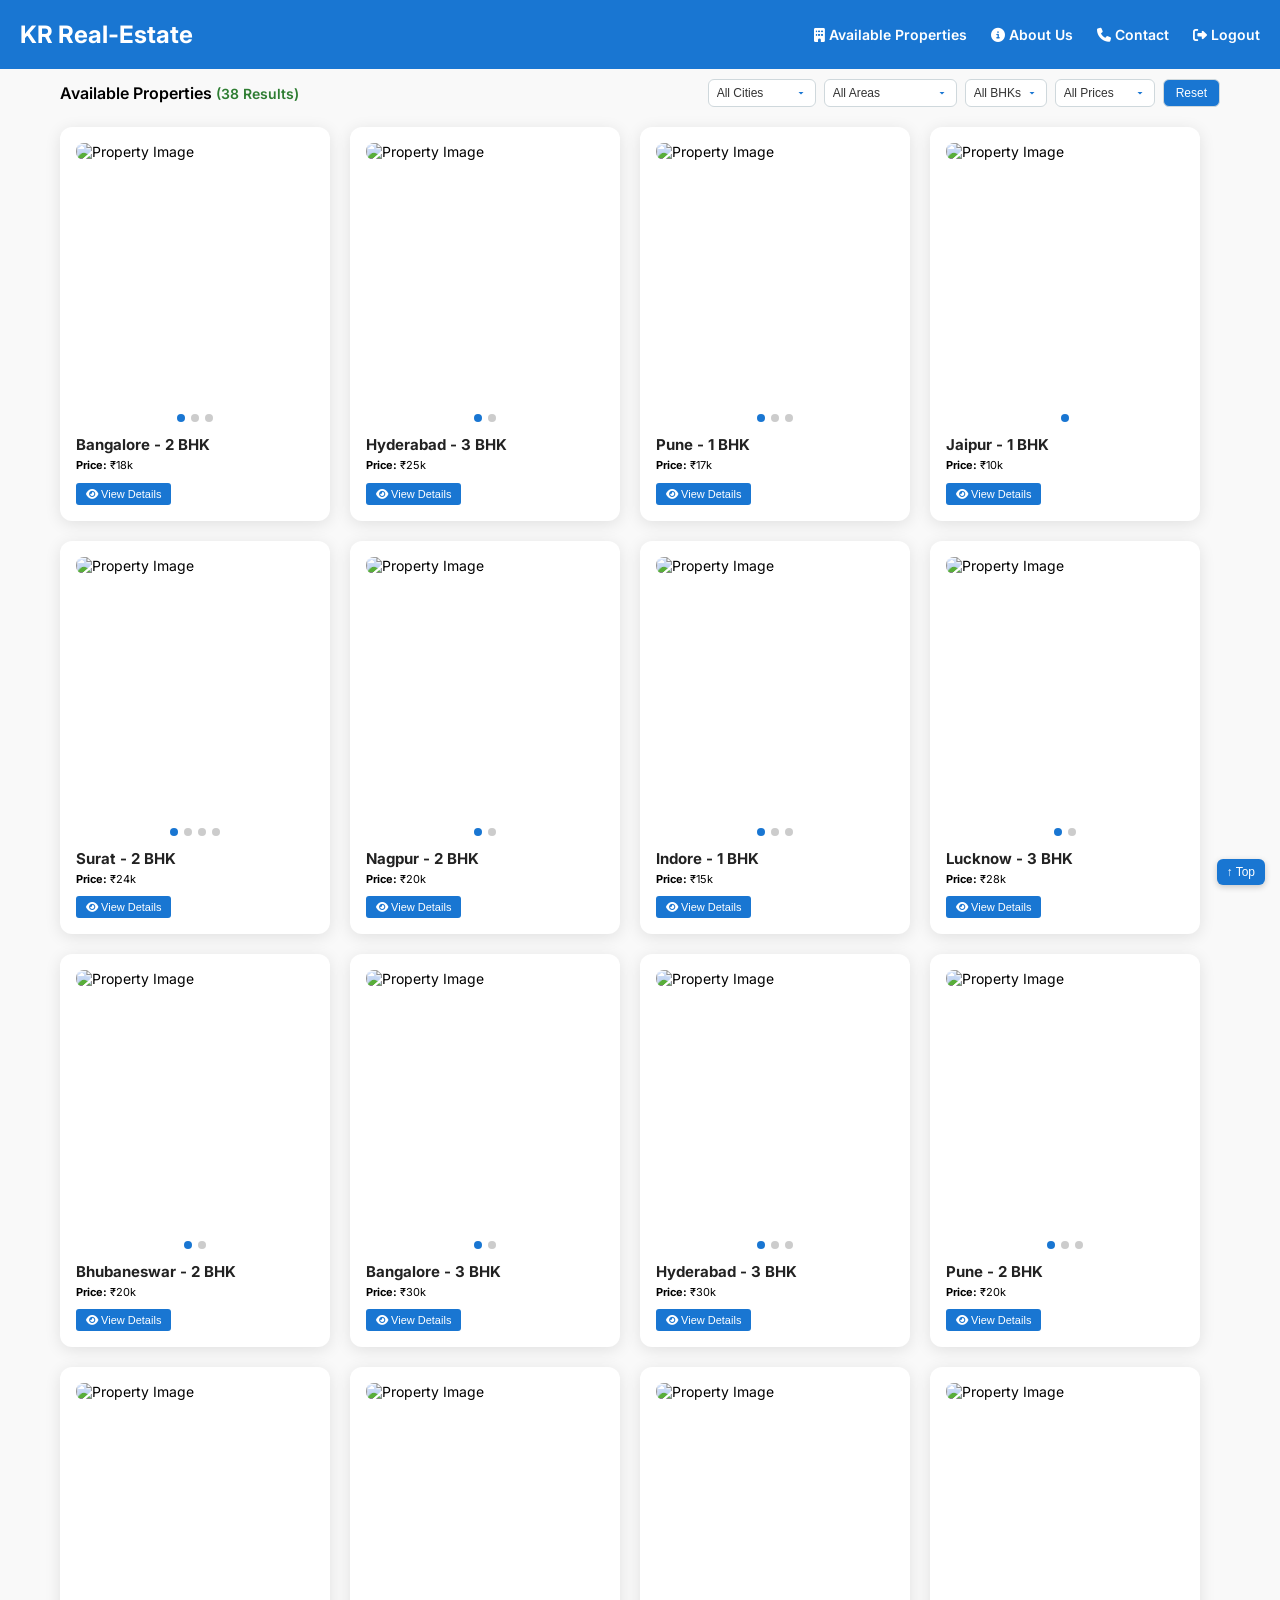
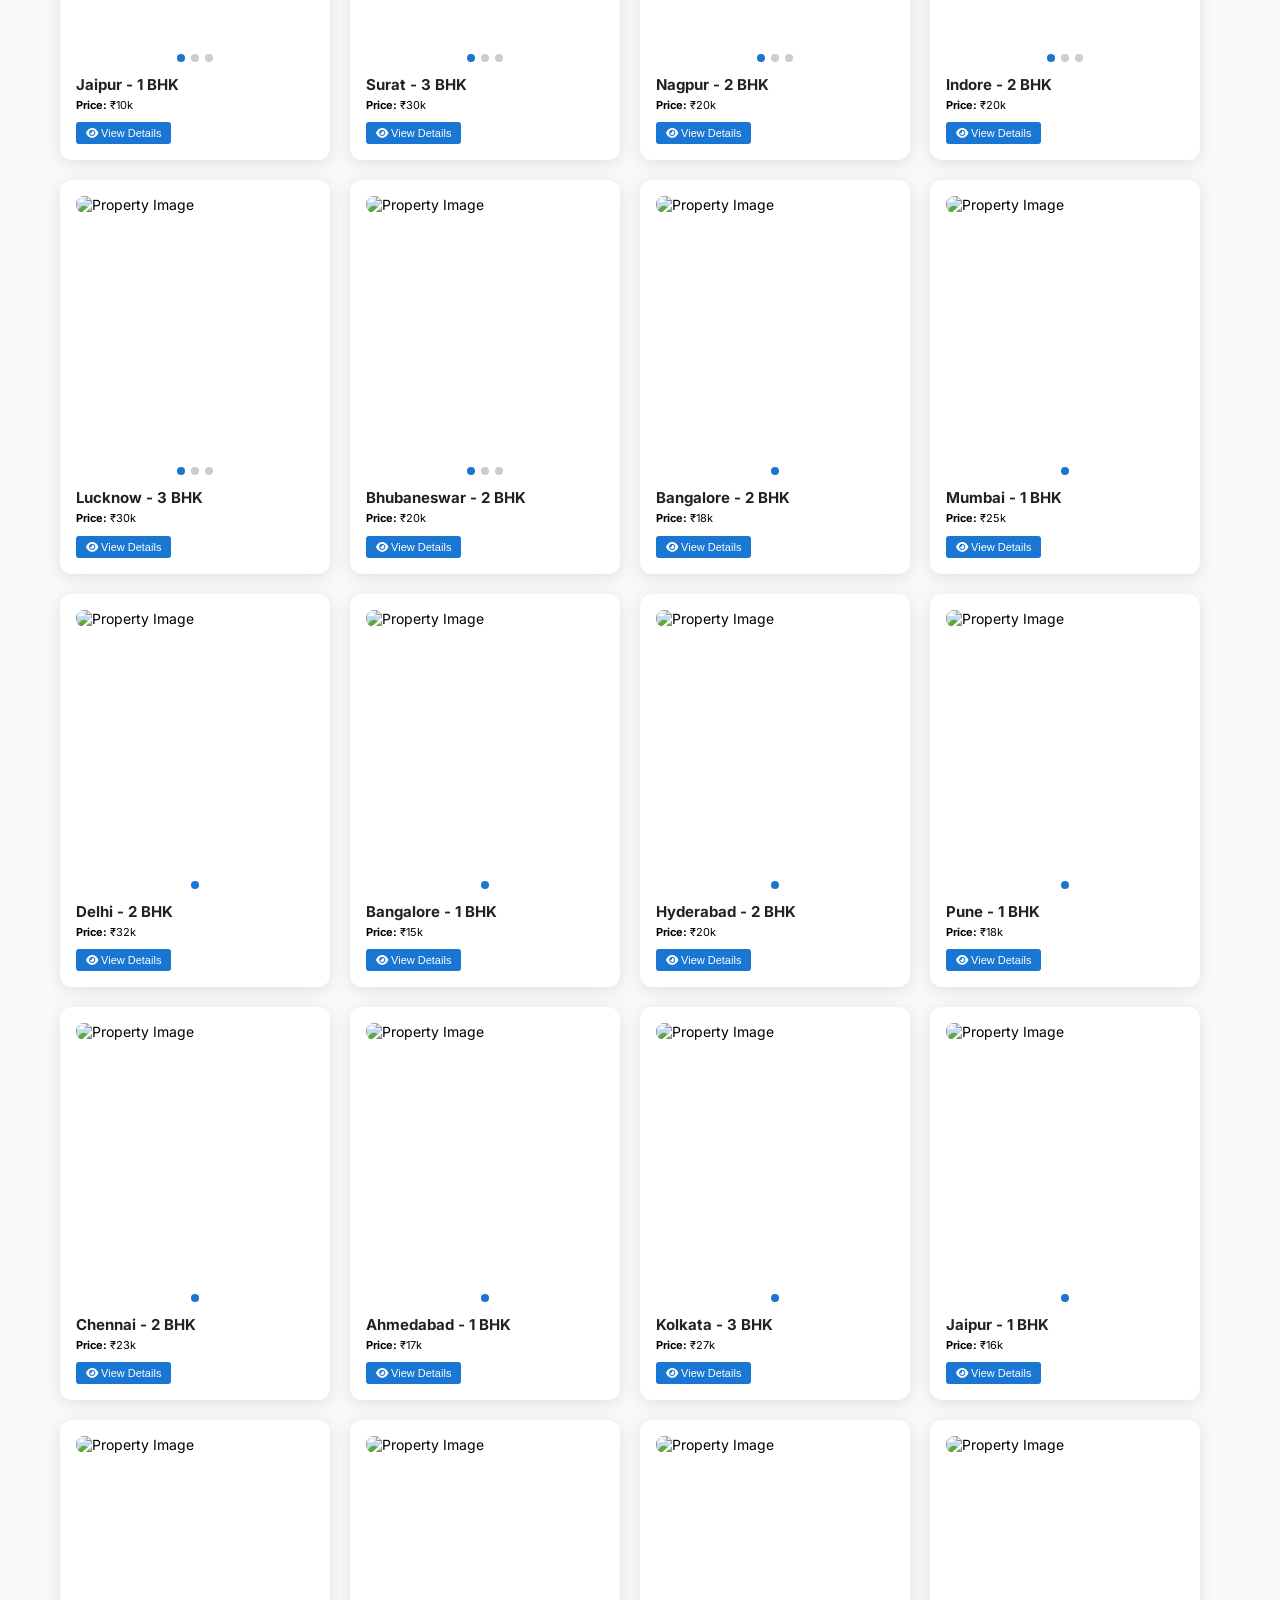
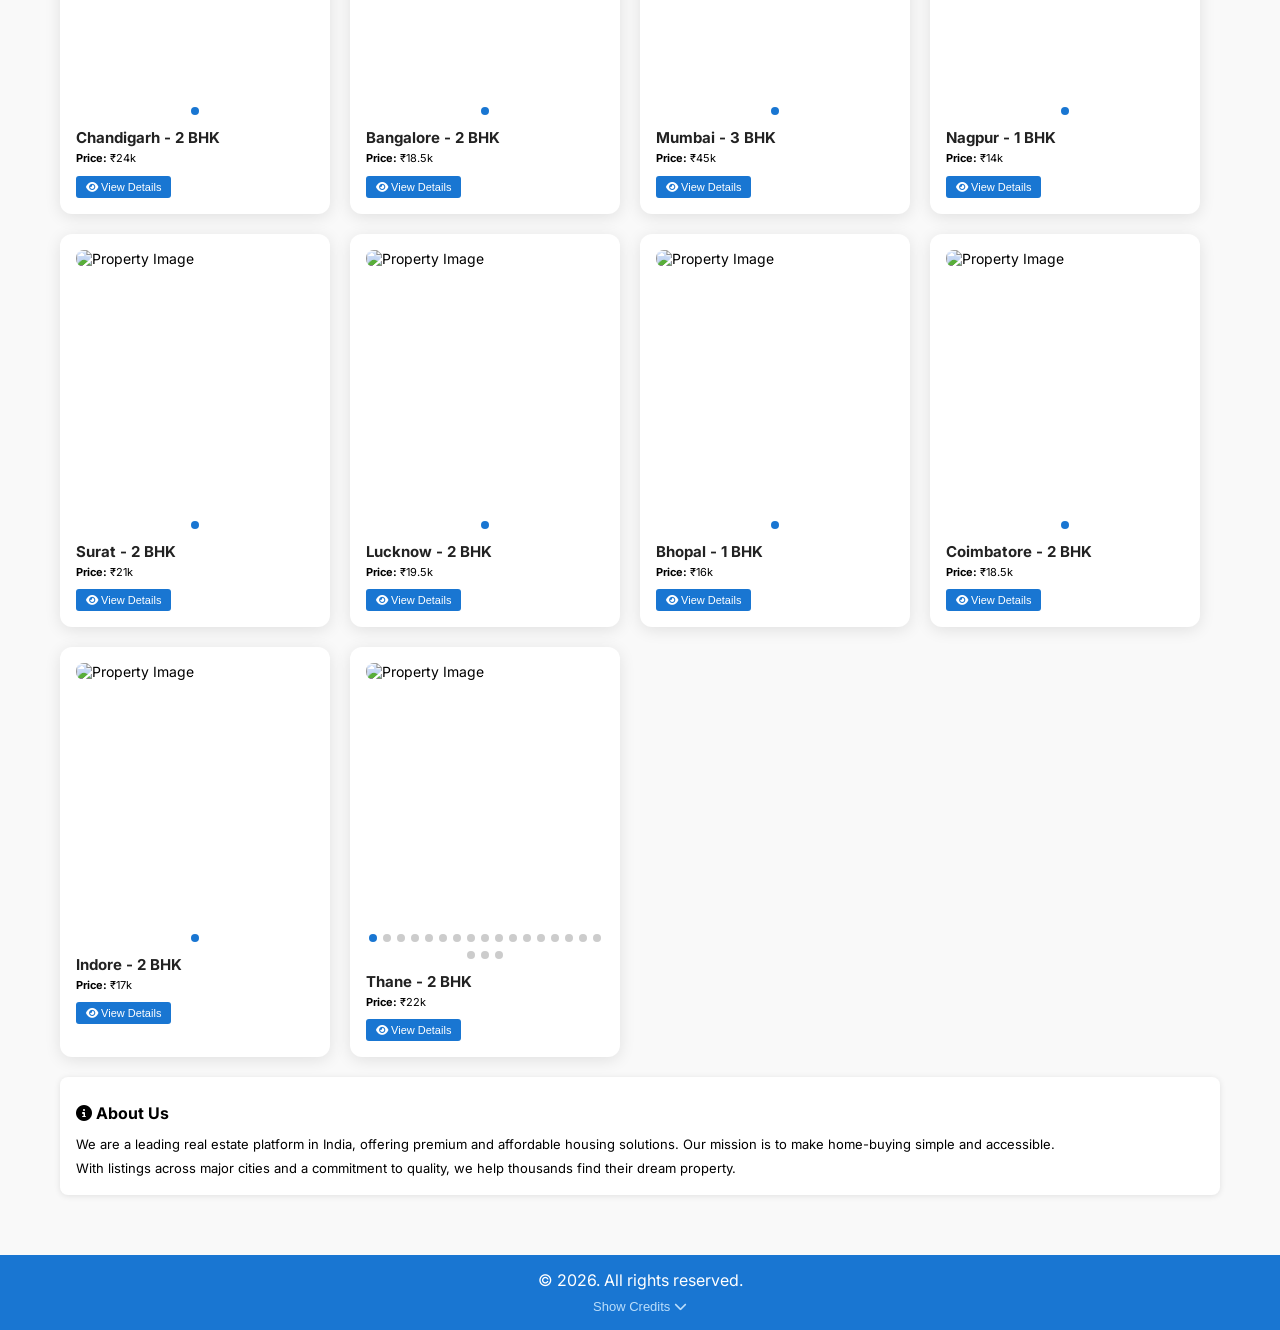
==== commit bcd3829b: "Dream homes changed to KR Real-estate" ====
--- a/home.html
+++ b/home.html
@@ -10,7 +10,7 @@
 <body>
 
 <header>
-  <h2>Rental Website</h2>
+  <h2>KR Real-Estate</h2>
   <nav>
   <a href="#listings"><i class="fas fa-building"></i> Available Properties</a>
   <a href="#infoSection" onclick="showAbout()"><i class="fas fa-info-circle"></i> About Us</a>
@@ -86,13 +86,13 @@
 
 
 <footer>
-  <div>&copy; 2025 My Real Estate. All rights reserved.</div>
+  <div>&copy; 2026. All rights reserved.</div>
   <button onclick="toggleCredits()" style="margin-top: 8px; background: none; border: none; color: #bbdefb; cursor: pointer; font-size: 13px;">
     Show Credits <i class="fas fa-chevron-down"></i>
   </button>
 
   <div id="creditsSection" style="display: none; margin-top: 10px; font-size: 13px;">
-    <p><i class="fas fa-laptop-code"></i> Website developed by <strong>KR Webcrafter’s Studio</strong></p>
+    <p><i class="fas fa-laptop-code"></i> Website developed by <strong>KR Webcrafts</strong></p>
 
     <p>
       <i class="fab fa-github"></i> 
--- a/style.css
+++ b/style.css
@@ -0,0 +1,343 @@
+    * { box-sizing: border-box; }
+    
+#backToTopBtn {
+  display: block; /* Always visible */
+  position: fixed;
+  bottom: 15px;   /* Closer to bottom */
+  right: 15px;    /* Closer to right edge */
+  z-index: 100;
+  font-size: 12px; /* Smaller text */
+  border: none;
+  outline: none;
+  background-color: #1976d2;
+  color: white;
+  cursor: pointer;
+  padding: 6px 10px; /* Smaller button size */
+  border-radius: 6px;
+  box-shadow: 0 2px 6px rgba(0,0,0,0.2);
+  transition: opacity 0.3s ease;
+}
+#backToTopBtn:hover {
+  background-color: #1565c0;
+}
+
+    
+	
+    body {
+      margin: 0;
+      font-family: 'Inter', sans-serif;
+      background-color: #f9f9f9;
+    }
+
+    header {
+      background-color: #1976d2;
+      color: white;
+      padding: 0 20px;
+      display: flex;
+      justify-content: space-between;
+      align-items: center;
+    }
+
+    nav a {
+      color: white;
+      margin-left: 20px;
+      text-decoration: none;
+      font-weight: 600;
+      font-size: 14px;
+      cursor: pointer;
+    }
+
+    .container {
+      max-width: 1200px;
+      margin: auto;
+      padding: 10px 20px;
+    }
+
+    .header-row {
+      display: flex;
+      justify-content: space-between;
+      flex-wrap: wrap;
+      align-items: center;
+      margin-bottom: 20px;
+      gap: 10px;
+    }
+
+select {
+  appearance: none;
+  -webkit-appearance: none;
+  -moz-appearance: none;
+  padding: 4px 24px 4px 8px;  /* compact padding */
+  font-size: 12px;            /* smaller font */
+  font-weight: 500;
+  color: #333;
+  background-color: #fff;
+  border: 1px solid #cfd8dc;
+  border-radius: 6px;         /* smaller radius */
+  background-image: url('data:image/svg+xml;utf8,<svg fill="%231976d2" height="14" viewBox="0 0 24 24" width="14" xmlns="http://www.w3.org/2000/svg"><path d="M7 10l5 5 5-5z"/></svg>');
+  background-repeat: no-repeat;
+  background-position: right 8px center;
+  background-size: 12px;
+  transition: border-color 0.2s ease, box-shadow 0.2s ease;
+  margin-right: 4px;
+  height: 28px;               /* same height for all */
+  line-height: 1.4;
+  cursor: pointer;
+}
+
+select:hover {
+  border-color: #90caf9;
+}
+
+select:focus {
+  border-color: #1976d2;
+  box-shadow: 0 0 0 2px rgba(25, 118, 210, 0.2);
+  outline: none;
+}
+
+.reset-btn {
+  height: 28px;              /* same height as filters */
+  padding: 0 12px;           /* matches compact style */
+  font-size: 12px;
+  font-weight: 500;
+  background-color: #1976d2;
+  color: white;
+  border: 1px solid #cfd8dc;
+  border-radius: 6px;
+  cursor: pointer;
+  transition: background-color 0.2s ease;
+}
+
+.reset-btn:hover {
+  background-color: #1565c0;
+}
+
+.header-row h2 {
+  font-size: 16px;      /* smaller heading */
+  font-weight: 600;
+  margin: 0;
+  display: flex;
+  align-items: center;
+}
+
+.count-label {
+  font-size: 12px;      /* matches filter text size */
+  font-weight: 500;
+  color: #2e7d32;       /* same green tone */
+  margin-left: 4px;     /* small spacing */
+}
+
+
+
+
+    .property-list {
+      display: flex;
+      flex-wrap: wrap;
+      gap: 20px;
+      justify-content: flex-start;
+    }
+
+    .property-card {
+      width: calc(25% - 20px);
+      max-width: 380px;
+      background-color: white;
+      border-radius: 12px;
+      box-shadow: 0 3px 16px rgba(0, 0, 0, 0.1);
+      padding: 16px;
+      position: relative;
+      font-size: 14px;
+      flex: none;
+    }
+
+    .image-carousel {
+      position: relative;
+      width: 100%;
+      height: 260px;
+      overflow: hidden;
+    }
+
+    .carousel-img {
+      width: 100%;
+      height: 260px;
+      object-fit: cover;
+      border-radius: 8px;
+    }
+
+    .property-card button {
+      margin-top: 8px;
+      padding: 5px 10px;
+      font-size: 11px;
+      border-radius: 3px;
+      background-color: #1976d2;
+      color: white;
+      border: none;
+      cursor: pointer;
+    }
+
+    .carousel-dots {
+      text-align: center;
+      margin-top: 5px;
+    }
+
+    .carousel-dot {
+      display: inline-block;
+      width: 8px;
+      height: 8px;
+      margin: 0 3px;
+      background-color: #ccc;
+      border-radius: 50%;
+      cursor: pointer;
+    }
+
+    .carousel-dot.active {
+      background-color: #1976d2;
+    }
+
+    .property-card h3 {
+      margin: 10px 0 4px;
+      font-size: 15px;
+      color: #222;
+    }
+
+    .property-card p {
+      margin: 2px 0;
+      font-size: 11px;
+      line-height: 1.3;
+    }
+
+    .pagination {
+      text-align: center;
+      margin: 20px 0;
+    }
+
+    .pagination button {
+      padding: 6px 12px;
+      margin: 0 5px;
+      background-color: #1976d2;
+      color: white;
+      border: none;
+      border-radius: 4px;
+      cursor: pointer;
+    }
+
+    .modal {
+      display: none;
+      position: absolute;
+      background: white;
+      border-radius: 10px;
+      padding: 12px 16px;
+      width: 200px;
+      z-index: 1000;
+      font-size: 13px;
+      color: #333;
+      box-shadow: 0 4px 18px rgba(0, 0, 0, 0.15);
+      border-top: 3px solid #1976d2;
+    }
+
+    .modal-content p {
+      margin: 6px 0;
+      font-size: 12px;
+      line-height: 1.4;
+    }
+
+    .close-icon {
+      position: absolute;
+      top: 6px;
+      right: 10px;
+      font-size: 18px;
+      color: #e53935;
+      cursor: pointer;
+      font-weight: bold;
+      transition: color 0.2s ease;
+    }
+
+    .close-icon:hover {
+      color: #c62828;
+    }
+
+    .info-sections {
+      display: flex;
+      justify-content: space-between;
+      gap: 20px;
+      flex-wrap: wrap;
+    }
+
+    .info-box {
+      flex: 1;
+      min-width: 300px;
+      background: #fff;
+      padding: 12px 16px;
+      box-shadow: 0 1px 6px rgba(0, 0, 0, 0.1);
+      border-radius: 8px;
+      font-size: 13px;
+      line-height: 1.4;
+    }
+
+    .info-box h2 {
+      font-size: 16px;
+      margin-bottom: 10px;
+    }
+
+    .info-box p {
+      margin: 6px 0;
+    }
+
+    footer {
+      background-color: #1976d2;
+      color: white;
+      text-align: center;
+      padding: 15px;
+      margin-top: 50px;
+    }
+
+    @media (max-width: 900px) {
+      .property-card {
+        width: calc(50% - 20px);
+      }
+    }
+
+    @media (max-width: 600px) {
+      .property-card {
+        width: 100%;
+      }
+    }
+    
+.pagination button.active-page {
+  background-color: #1565c0 !important;
+  color: #fff !important;
+  font-weight: bold;
+  border: 1px solid #0d47a1;
+}
+
+.no-properties-msg {
+  color: #d32f2f;
+  background-color: #fdecea;
+  padding: 15px;
+  border-radius: 8px;
+  border: 1px solid #f5c6cb;
+  text-align: center;
+  font-weight: 600;
+  font-size: 14px;
+  margin: 20px auto;
+  max-width: 500px;
+  box-shadow: 0 2px 8px rgba(211, 47, 47, 0.1);
+}
+
+.count-label {
+  font-size: 14px;
+  font-weight: 600;
+  color: #2e7d32; /* Green tone */
+}
+
+.card-buttons {
+  display: flex;
+  justify-content: space-between;
+  align-items: center;
+  margin-top: 10px;
+}
+
+.card-buttons button {
+  font-size: 12px;
+  padding: 6px 10px;
+  flex-shrink: 0;
+  white-space: nowrap;
+}
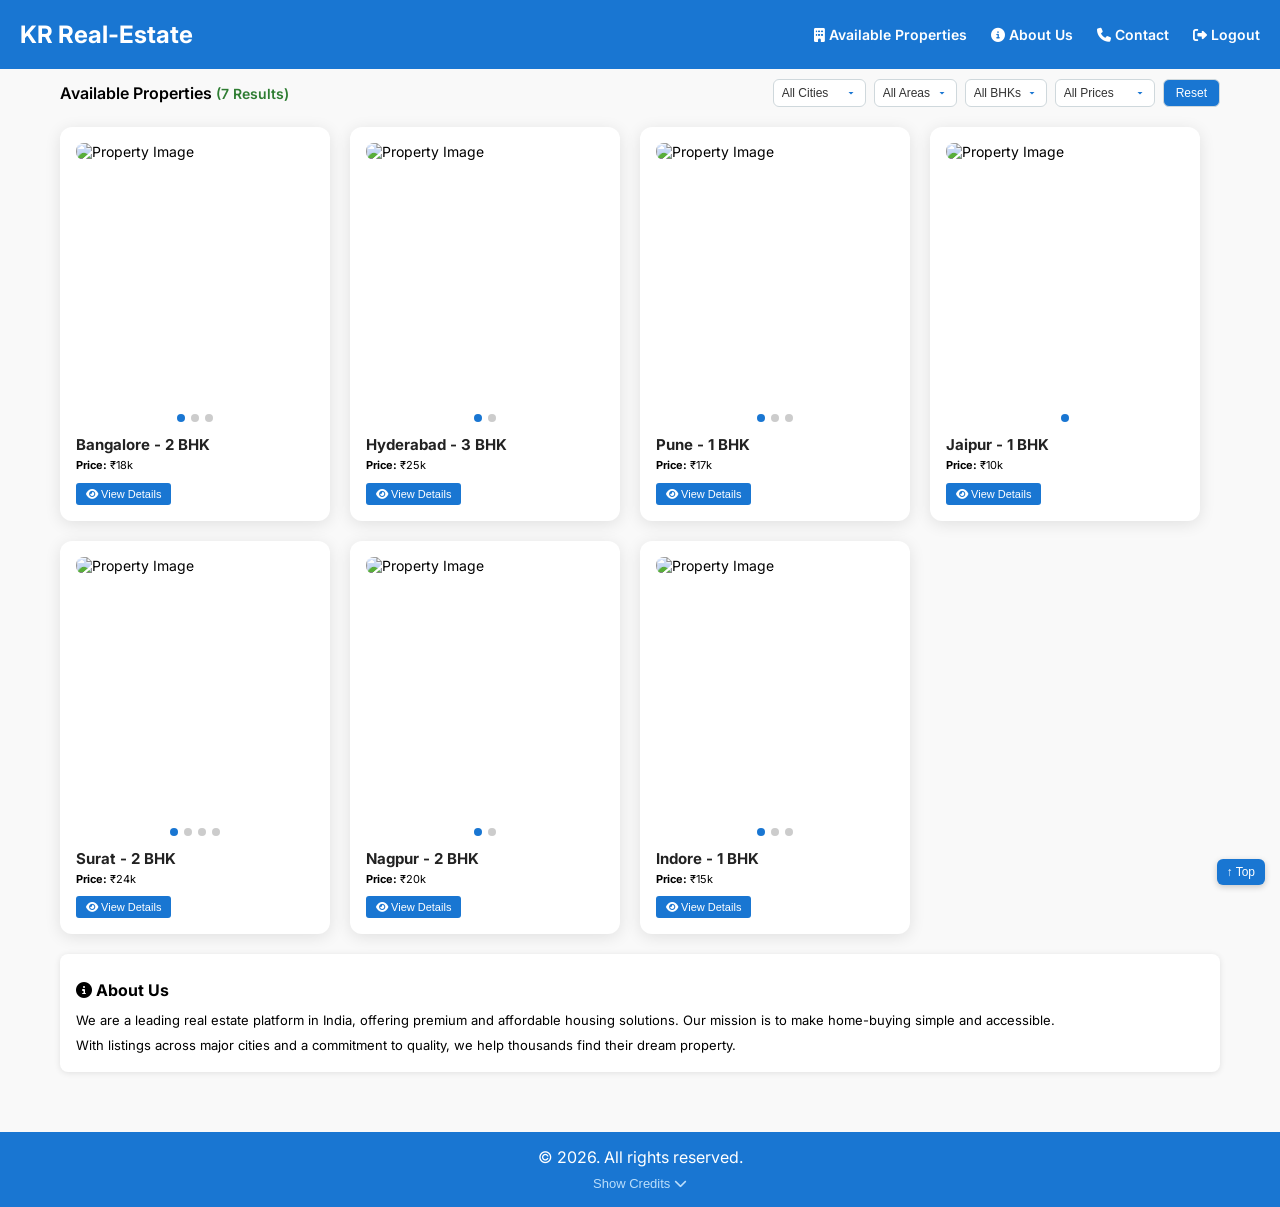
==== commit 32d80737: "Footer contact details changed." ====
--- a/home.html
+++ b/home.html
@@ -94,13 +94,15 @@
   <div id="creditsSection" style="display: none; margin-top: 10px; font-size: 13px;">
     <p><i class="fas fa-laptop-code"></i> Website developed by <strong>KR Webcrafts</strong></p>
 
-    <p>
-      <i class="fab fa-github"></i> 
-      <a href="https://github.com/yourusername" target="_blank" style="color: #bbdefb;">GitHub</a>
-      &nbsp;&nbsp;
-      <i class="fab fa-linkedin"></i>
-      <a href="https://linkedin.com/in/yourusername" target="_blank" style="color: #bbdefb;">LinkedIn</a>
-    </p>
+    <a href="tel:+919611459960" 
+       style="text-decoration:none; background:#007bff; color:white; padding:6px 12px; border-radius:6px; font-size:10px; margin:3px; display:inline-block;">
+       📞
+    </a> |
+    
+   <a href="https://wa.me/919611459960" target="_blank"
+style="text-decoration:none; background:#25D366; color:white; padding:6px 12px; border-radius:6px; font-size:10px; margin:3px; display:inline-block;">
+<i class="fa-brands fa-whatsapp"></i>
+</a>
   </div>
 </footer>
 
